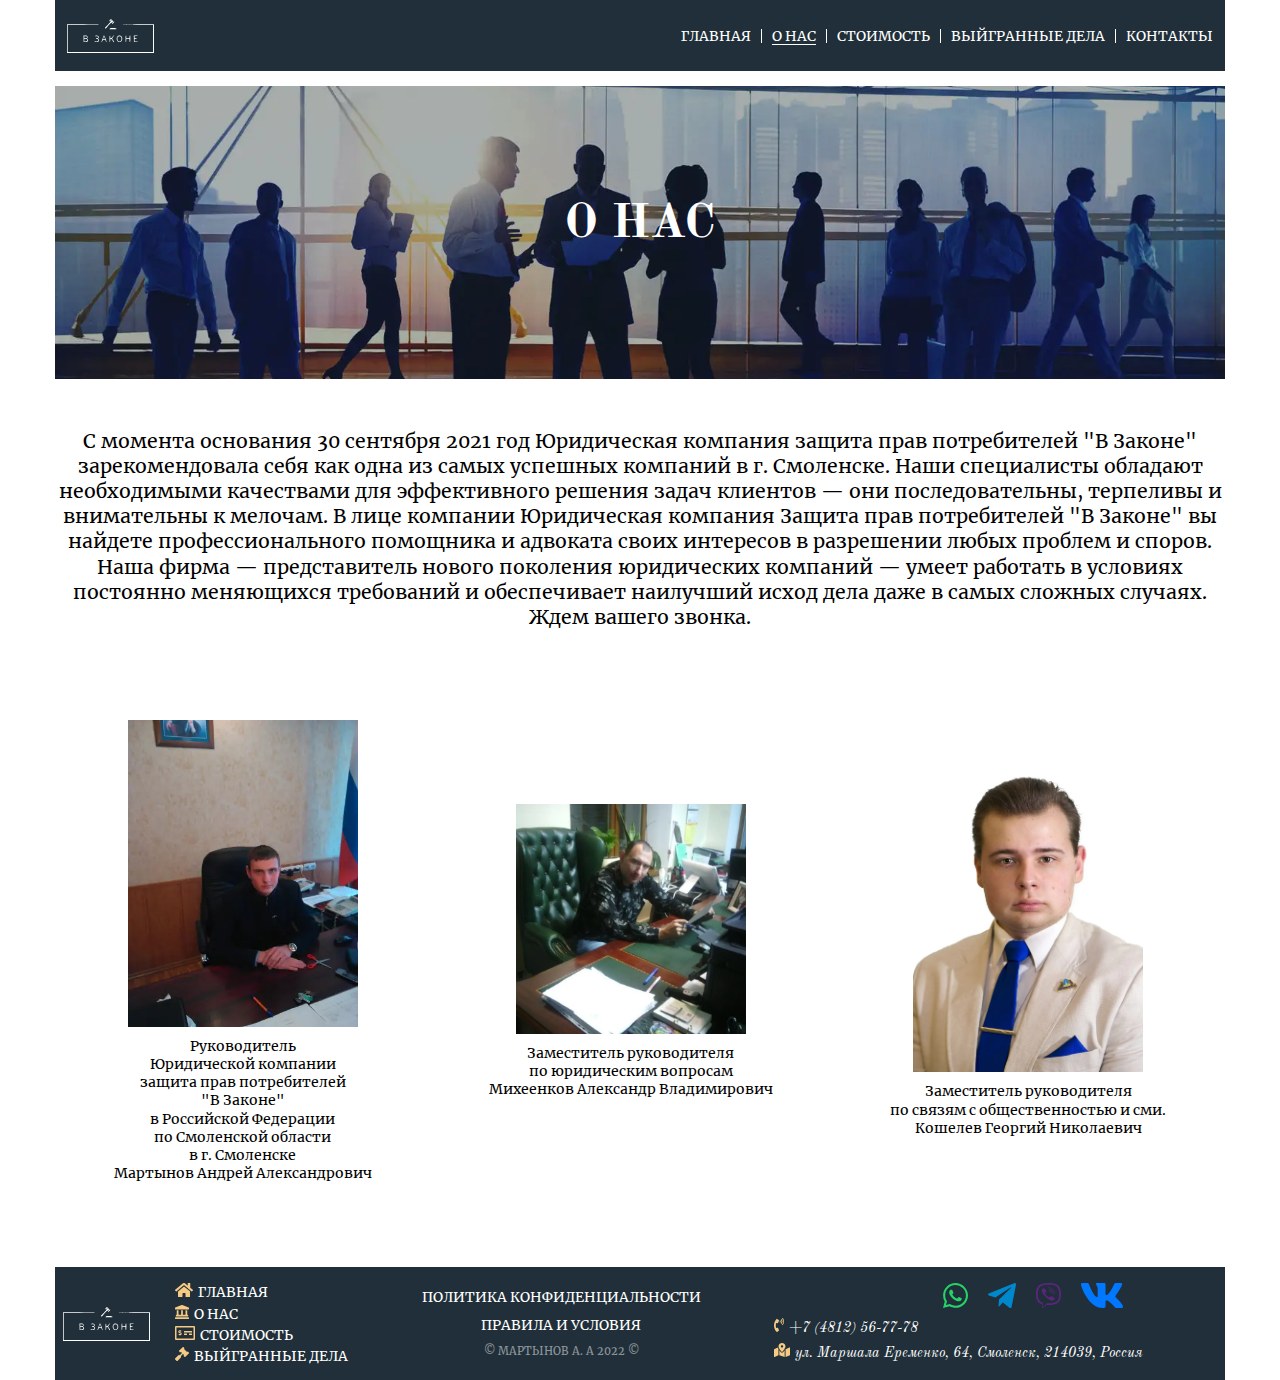
==== about_us.html @ 4b2fda67 "new nomer" ====
<!DOCTYPE html><html lang="ru"><head>  <title>О нас</title>  <meta charset="UTF-8">  <meta name="format-detection" content="telephone=no">  <link rel="stylesheet" href="css/style.min.css">  <link rel="shortcut icon" href="img/icons/favicon.png">  <meta name="viewport" content="width=device-width, initial-scale=1.0"></head><body>  <div class="wrapper">    <header class="header">      <div class="container">        <div class="header__row">          <div class="header__row-item">            <div class="header__logo logo"> <a href="index.html">                <picture>                  <source srcset="img/icons/logo_white.svg" type="image/webp"><img src="img/icons/logo_white.svg"                    alt="Логотип">                </picture>              </a> </div>            <div class="header__menu menu">              <div class="menu__icon icon-menu"> <span></span> <span></span> <span></span> </div>              <nav class="menu__body">                <ul class="menu__list">                  <li><a href="index.html" class="menu__link">Главная</a></li>                  <li><a href="about_us.html" class="menu__link active-page">О нас</a></li>                  <li><a href="price.html" class="menu__link">Стоимость</a></li>                  <li><a href="cases_won.html" class="menu__link">Выйгранные дела</a></li>                  <li><a href="contact.html" class="menu__link">Контакты</a></li>                </ul>              </nav>            </div>          </div>        </div>      </div>    </header>    <div class="content">      <section class="story">        <div class="story__page">          <div class="container">            <div class="story__content">              <div class="story__intro">                <picture><source srcset="img/about-us_image.webp" type="image/webp"><img class="story__intro-img" src="img/about-us_image.jpg" alt="image"></picture>                <div class="story__intro-item">                  <h1 class="story__intro-title">О нас</h1>                </div>                <p class="story__intro-text">                  С момента основания 30 сентября 2021 год Юридическая компания защита прав потребителей "В                  Законе" зарекомендовала себя как одна из самых успешных компаний в г. Смоленске. Наши специалисты                  обладают                  необходимыми качествами для эффективного решения задач клиентов — они последовательны, терпеливы и                  внимательны к                  мелочам.                  В лице компании Юридическая компания Защита прав потребителей "В Законе" вы найдете профессионального                  помощника и                  адвоката своих интересов в разрешении любых проблем и споров. Наша фирма — представитель нового                  поколения                  юридических компаний — умеет работать в условиях постоянно меняющихся требований и обеспечивает                  наилучший исход дела                  даже в самых сложных случаях. Ждем вашего звонка.                </p>              </div>              <!-- <h2 class="story__title">Руководитель компании</h2> -->              <div class="story-teams">                <div class="story-team">                  <div class="story-team__item">                    <picture><source srcset="img/manager.webp" type="image/webp"><img src="img/manager.jpg" alt="Управляющий" class="story-team__item-img"></picture>                    <p class="story-team__text">                      Руководитель <br>                      Юридической компании<br>                      защита прав потребителей<br>                      "В Законе" <br>                      в Российской Федерации<br>                      по Смоленской области <br>                      в г. Смоленске<br>                      Мартынов Андрей Александрович<br>                    </p>                  </div>                </div>                <div class="story-team">                  <div class="story-team__item">                    <picture><source srcset="img/zam.webp" type="image/webp"><img src="img/zam.jpg" alt="Управляющий" class="story-team__item-img"></picture>                    <p class="story-team__text">                      Заместитель руководителя<br>                      по юридическим вопросам<br>                      Михеенков Александр Владимирович<br>                    </p>                  </div>                </div>                <div class="story-team">                  <div class="story-team__item">                    <picture><source srcset="img/team.webp" type="image/webp"><img src="img/team.jpg" alt="Управляющий" class="story-team__item-img"></picture>                    <p class="story-team__text">                      Заместитель руководителя<br>                      по связям с общественностью и сми.<br>                      Кошелев Георгий Николаевич<br>                    </p>                  </div>                </div>              </div>            </div>          </div>        </div>      </section>    </div>    <footer class="footer">      <div class='container'>        <div class="footer__row">          <div class="footer__column">            <div class="footer__item">              <div class="footer__logo logo">                <a href="index.html">                  <picture><source srcset="img/icons/logo_white.svg" type="image/webp"><img src="img/icons/logo_white.svg" alt="Логотип" class="logo__item"></picture>                </a>              </div>              <div class="footer__menu footer-menu">                <nav class="footer-menu__body">                  <ul class="footer-menu__list">                    <li><a href="index.html" class="footer-menu__link menu__link--one">Главная</a></li>                    <li><a href="about_us.html" class="footer-menu__link menu__link--two">О нас</a></li>                    <li><a href="price.html" class="footer-menu__link menu__link--three">Стоимость</a></li>                    <li><a href="cases_won.html" class="footer-menu__link menu__link--four">Выйгранные дела</a></li>                  </ul>                </nav>              </div>            </div>          </div>          <div class="footer__column">            <div class="footer__item">              <div class="footer__rules rules">                <a href="privacy.html">политика конфиденциальности</a>                <a href="terms.html">правила и услoвия</a>                <p class="rules__text rules-text">© Мартынов А. А 2022 ©</p>              </div>            </div>          </div>          <div class="footer__column">            <div class="footer__item">              <address class="footer__data">                <div class="contact contact--size">                  <div class="contact__messagers">                    <a target="_blank" href="https://wa.me/79101147448" class="contact__WhatsApp">                      <picture><source srcset="img/icons/whatsapp.svg" type="image/webp"><img src="img/icons/whatsapp.svg" alt="whatsapp"></picture>                    </a>                    <a target="_blank" href="tg://resolve?domain=@v_zackone" class="contact__telegram">                      <picture><source srcset="img/icons/telegram-plane.svg" type="image/webp"><img src="img/icons/telegram-plane.svg" alt="telegram"></picture>                    </a>                    <a target="_blank" href="viber://chat?number=%2B79101147448" class="contact__viber">                      <picture><source srcset="img/icons/viber.svg" type="image/webp"><img src="img/icons/viber.svg" alt="viber"></picture>                    </a>                    <a target="_blank" href="https://m.vk.com/public194984760?from=groups%253Fact%253Dlist" class="contact__vk">                      <picture><source srcset="img/icons/vk.svg" type="image/webp"><img src="img/icons/vk.svg" alt="vk"></picture>                    </a>                  </div>                  <a href="tel:+74812637578" class="contact__phone">+7 (4812) 56-77-78</a>                  <a href="https://yandex.ru/maps/12/smolensk/house/ulitsa_marshala_yeryomenko_64/Z0sYdgRjQEMPQFtufXRwdHxjZA==/?ll=32.033968%2C54.815000&source=wizgeo&utm_medium=maps-desktop&utm_source=serp&z=17"                    class="footer__data-address">ул. Маршала Еременко, 64,<span></span> Смоленск, 214039, Россия</a>                </div>              </address>            </div>          </div>        </div>        <p class="rules-text rules-text_down">© Мартынов А. А 2022 ©</p>      </div>    </footer>  </div>  <script src="https://code.jquery.com/jquery-3.3.1.min.js"></script>  <script src="js/script.js"></script></body></html>
---- css/style.min.css ----
@font-face{font-family:OldStandardTT;font-display:swap;src:url(../fonts/OldStandardTT-Bold.woff) format("woff"),url(../fonts/OldStandardTT-Bold.woff2) format("woff2");font-weight:700;font-style:Bold}@font-face{font-family:Merriweather;font-display:swap;src:url(../fonts/Merriweather-Regular.woff) format("woff"),url(../fonts/Merriweather-Regular.woff2) format("woff2");font-weight:400;font-style:Regular}@font-face{font-family:OldStandardTT;font-display:swap;src:url(../fonts/OldStandardTT-Italic.woff) format("woff"),url(../fonts/OldStandardTT-Italic.woff2) format("woff2");font-weight:400;font-style:Italic}@font-face{font-family:OldStandardTT;font-display:swap;src:url(../fonts/OldStandardTT-Regular.woff) format("woff"),url(../fonts/OldStandardTT-Regular.woff2) format("woff2");font-weight:400;font-style:Regular}*{padding:0;margin:0;border:0}*,:after,:before{-moz-box-sizing:border-box;-webkit-box-sizing:border-box;box-sizing:border-box}:active,:focus{outline:0}a:active,a:focus{outline:0}aside,footer,header,nav,section{display:block}body,html{height:100%;min-width:320px}body{line-height:1;font-family:Merriweather;-ms-text-size-adjust:100%;-moz-text-size-adjust:100%;-webkit-text-size-adjust:100%}button,input,textarea{font-family:Merriweather}input::-ms-clear{display:none}button{cursor:pointer}button::-moz-focus-inner{padding:0;border:0}a,a:visited{text-decoration:none}a:hover{text-decoration:none}ul li{list-style:none}img{vertical-align:top}h1,h2,h3,h4,h5,h6{font-weight:inherit;font-size:inherit}body{font-size:14px;color:#000}.wrapper{width:100%;min-height:100%;overflow:hidden;display:flex;flex-direction:column}.content{flex:1 0 auto}.container{width:100%;max-width:1170px;margin:0 auto}.header{position:relative}.header__row{background-color:#202f39}.header__row-item{display:flex;justify-content:space-between;align-items:center;margin-bottom:15px;padding:18px 12px 18px 12px;position:relative}.header__logo{z-index:4}.menu__body.active{opacity:1;visibility:visible;transition:.5s}.menu__list{text-transform:uppercase;display:flex;justify-content:space-between}.menu__list:last-child{padding:0;border-right:none}.menu__list li{padding:0 10px 0 10px;border-right:1px solid #fff;position:relative}.menu__list li:last-child{padding:0 0 0 10px;border-right:none}.menu__link{color:#fff}.menu__link:hover{transition:.2s;color:#f5ca85}.active-page{box-shadow:0 -5px 0 -4px #fff inset}.data__phone{color:#fff}.data__phone:hover{transition:.2s;color:#f5ca85}.icon-menu{display:none;position:absolute;top:26px;right:15px;width:30px;height:18px;cursor:pointer;z-index:5}.icon-menu span{-webkit-transition:all .3s ease 0s;-moz-transition:all .3s ease 0s;-ms-transition:all .3s ease 0s;-o-transition:all .3s ease 0s;transition:all .3s ease 0s;top:8px;left:0;position:absolute;width:100%;height:2px;background-color:#fff}.icon-menu span:first-child{top:0}.icon-menu span:last-child{top:auto;bottom:0}.icon-menu.active span{-moz-transform:scale(0);-ms-transform:scale(0);-webkit-transform:scale(0);-o-transform:scale(0);transform:scale(0)}.icon-menu.active span:first-child{-moz-transform:rotate(-45deg);-ms-transform:rotate(-45deg);-webkit-transform:rotate(-45deg);-o-transform:rotate(-45deg);transform:rotate(-45deg);top:8px}.icon-menu.active span:last-child{-moz-transform:rotate(45deg);-ms-transform:rotate(45deg);-webkit-transform:rotate(45deg);-o-transform:rotate(45deg);transform:rotate(45deg);bottom:8px}footer{flex:0 0 auto}.footer{margin-top:85px}.footer__row{display:flex;text-align:start;justify-content:space-between;background-color:#202f39;padding:16px 8px 16px 8px;min-height:110px}.footer__column{flex-grow:1}.footer__item{display:flex;align-items:center;height:100%}.footer__logo{margin-right:25px}.footer__menu{height:100%}.footer-menu__body{height:100%}.footer-menu__list{display:flex;flex-direction:column;justify-content:space-between;height:100%}.footer-menu__list li{position:relative}.footer-menu__link{color:#fff;text-transform:uppercase;min-width:172px;display:block}.footer-menu__link:hover,:focus-visible{color:#f5ca85;transition:.2s}.menu__link--one::before{content:url(../img/icons/home.svg);font-family:fa-solid;padding-right:5px}.menu__link--two::before{content:url(../img/icons/landmark.svg);font-family:fa-solid;padding-right:5px}.menu__link--three::before{content:url(../img/icons/money-check.svg);font-family:fa-solid;padding-right:5px}.menu__link--four::before{content:url(../img/icons/gavel.svg);font-family:fa-solid;padding-right:5px}.footer__rules{text-transform:uppercase;display:flex;flex-direction:column;align-items:center;justify-content:space-around;height:100%}.rules a{color:#fff}.rules a:hover,:focus-visible{color:#f5ca85;transition:.2s}.rules-text{color:rgba(255,255,255,.5);text-align:center;font-size:11px}.footer__data{align-self:flex-end}.footer__data a{display:block}.contact--size{font-size:14px}.contact__messagers{display:flex;justify-content:flex-end;margin-bottom:10px}.contact__messagers a{margin-right:20px}.footer__data-address{padding-top:8px;color:#fff;font-family:OldStandardTT;font-weight:400;line-height:1.4em}.rules-text_down{display:none}.footer__data-address::before{content:url(../img/icons/map-marked-alt.svg);font-family:fa-solid;padding-right:5px}.contact__phone::before{content:url(../img/icons/phone-volume.svg);font-family:fa-solid;padding-right:5px;fill:#fff}.contact__phone{color:#fff;font-family:OldStandardTT;font-weight:400}.intro{height:auto}.intro__content-text{max-width:100%;width:100%;color:#fff}.intro__content{position:relative;align-content:center}.intro__item{padding:70px 0 0 40px;position:absolute;top:0;left:0;z-index:4}.intro__title{font-size:calc(32px + 14 * ((100vw - 320px)/ (1170 - 320)));text-transform:uppercase;font-family:OldStandardTT;font-weight:Bold;line-height:1.5em;margin-bottom:15px}.intro__text{font-size:calc(16px + 6 * ((100vw - 320px)/ (1170 - 320)));font-family:OldStandardTT;line-height:1.7em;max-width:60%}.intro__text span{text-decoration:underline}.intro__content-img{z-index:-1}.intro__img{max-width:100%}.intro__content-btn{position:absolute;left:50%;bottom:10%;right:auto;margin:0 auto;width:auto;transform:translateX(-50%)}.intro__link{width:100%}.intro__btn{background-color:#202f39;padding:0;text-transform:uppercase;color:#fff;padding:15px 26px;margin:0 0 0 auto}.intro__btn:hover{background-color:#f5ca85;transition:.2s}.intro__img_mobile{display:none}.intro__img_tablet{display:none}.intro__text .transfer{display:none}.main__title{margin:40px 0 60px 0;font-size:calc(20px + 6 * ((100vw - 320px)/ (1170 - 320)));text-transform:uppercase;text-align:center;font-family:OldStandardTT;font-weight:400;line-height:1.3em}.main__items-flex_column{display:flex;flex-direction:column;align-items:center;margin-bottom:30px}.main__items-flex_row-descktop{display:flex;margin-bottom:30px;justify-content:space-between;width:100%}.main__items-flex_row{display:flex;margin-right:30px;width:100%;justify-content:space-between}.main__items-flex_row-descktop .main__items-flex_row:last-child{margin-right:0}.main__item{padding:10px 20px 10px 20px;background-color:#202f39;width:250px}.main__item-text{position:relative;color:#fff;line-height:1.3em;height:100%;padding-left:30px;display:flex;align-items:center}.main__item-text::before{content:url(../img/icons/clipboard-list_gold.svg);position:absolute;display:inline-block;left:-3px}.main__servis-list .main__servis-text:last-child{text-align:center;border:none}.main__servis-text{line-height:1.3em;font-size:16px;border:solid 1px #202f39;border-radius:5px;padding:10px 20px}.main__servis-text span{font-weight:700}.service__items{display:flex}.service__flex{display:flex;width:100%;justify-content:space-around}.service__item{position:relative;flex-shrink:1;display:flex;flex-direction:column;width:227px;align-items:center;text-align:center}.service__item-value{color:#fff;margin-bottom:20px}.service__item::after{content:url(../img/icons/arrow.svg);display:block;position:absolute;right:-40px;top:60px}.service__item_arrow-none:after{content:url(../img/icons/arrow.svg);display:none}.service__item-text{font-size:calc(20px + 6 * ((100vw - 320px)/ (1170 - 320)));position:relative;height:232px;line-height:1.2em}.service__text{font-size:16px;margin-bottom:70px}.service__text p{margin-bottom:40px}.service__text li{margin-bottom:20px;line-height:1.3em;list-style-image:url(../img/icons/check.svg);margin-left:30px}.service__region-item{display:flex}.service__region span{text-decoration:underline}.service__region-img{margin-right:45px}.service__region-text{line-height:1.3em;font-size:16px}.service__region-text p{line-height:1.3em;font-size:16px}.service__region-title{font-size:calc(20px + 6 * ((100vw - 320px)/ (1170 - 320)));margin-bottom:30px}.story__intro{margin-bottom:90px;position:relative}.story__intro-img{max-width:100%;margin-bottom:50px}.story__intro-item{position:absolute;margin:0 auto;left:50%;right:auto;top:19%;max-height:293px;transform:translateX(-50%)}.story__intro-title{font-size:calc(32px + 14 * ((100vw - 320px)/ (1170 - 320)));text-transform:uppercase;font-family:OldStandardTT;font-weight:Bold;line-height:1.5em;color:#fff}.story__intro-text{font-size:calc(16px + 3 * ((100vw - 320px)/ (1170 - 320)));line-height:1.3em;text-align:center}.story-teams{display:flex;align-items:center;justify-content:space-around}.story-team__item{text-align:center}.story-team__text{line-height:1.3em}.story-team__item-img{max-width:230px;margin-bottom:10px}.contact__item{margin:40px 0 0 0;display:flex;justify-content:space-around}.contact__item-link{display:flex;flex-direction:column-reverse;color:#202f39;margin-right:40px}.contact__item-link:hover{color:#f5ca85}.contact__item-img{max-width:100%}.contact__item-text{font-size:calc(16px + 3 * ((100vw - 320px)/ (1170 - 320)))}.contact__phone_black{color:#000;font-family:Merriweather;font-weight:400}.contact__mail{margin:5px 0 5px 0;line-height:1.3em}.work__time{line-height:1.3em}.work__time span{color:red}.terms__title{font-size:calc(20px + 14 * ((100vw - 320px)/ (1170 - 320)));text-align:center;margin:50px 0 30px 0}.terms__text{line-height:1.3em}.case__title{margin:40px 0 20px 0;font-size:calc(20px + 6 * ((100vw - 320px)/ (1170 - 320)));text-transform:uppercase;text-align:center;font-family:OldStandardTT;font-weight:400;line-height:1.3em}.case__item{font-size:16px;line-height:1.3em;text-align:center}.case__one{display:flex;justify-content:center}.case__one-flex{max-width:650px}.case__text{padding:0 0 10px 0}.case__text span{font-weight:700}.case__frame{margin-bottom:30px}.privacy__text{line-height:1.3em;font-size:16px}.privacy__title{margin:40px 0 20px 0;font-size:calc(20px + 6 * ((100vw - 320px)/ (1170 - 320)));text-transform:uppercase;text-align:center;font-family:OldStandardTT;font-weight:400;line-height:1.3em}.price__item{text-align:center}.price__item img{max-width:100%}.price__item iframe{display:none}@media (max-width:1186px){.main__items-flex_row-descktop{flex-direction:column;margin-bottom:0}.main__items-flex_row{display:flex;margin-right:0;width:100%;justify-content:space-between}.main__item{padding:20px 20px 20px 20px;background-color:#202f39;width:100%;margin:0 30px 30px 0}.main__items-flex_row .main__item:last-child{margin:0 0 30px 0}}@media (max-width:1182px){.container{max-width:970px}.service__region-text p{line-height:1.1em;font-size:16px}}@media (max-width:992px){.footer__column{margin-right:15px}.footer__column:last-child{margin-right:0}.footer__rules{text-align:center}.footer__rules a{line-height:1.3em}.contact__messagers{justify-content:flex-start;margin-bottom:15px}.intro__title{font-size:calc(32px + 14 * ((100vw - 320px)/ (1170 - 320)));text-transform:uppercase;font-family:OldStandardTT;font-weight:Bold;line-height:1em}.intro__text{line-height:1.2em}.intro__content-btn{text-align:start}.intro__text br{display:none}.intro__content-btn{position:absolute;left:30%;bottom:10%;right:auto;margin:0 auto;width:auto;transform:translateX(-50%)}.service__flex{display:flex;width:100%;justify-content:space-around;flex-direction:column}.service__item{width:auto}.service__item::after{display:none}.service__item-text{font-size:calc(20px + 6 * ((100vw - 320px)/ (1170 - 320)));position:relative;height:150px;line-height:1.2em}.service__region-item{flex-direction:column}.service__region-img{margin:0 0 40px 0;max-width:100%}.service__region-item{align-items:center}.story__intro-item{top:13%}.contact__item{margin:40px 0 0 0;display:flex;justify-content:space-around;flex-direction:column;align-items:center}.contact__item-link{margin:0 0 40px 0}}@media (max-width:991.98px){.container{max-width:750px}}@media (max-width:991px){.story-team__item{padding:0 20px 0 20px}}@media (max-width:812px){.story-teams{flex-direction:column}.story-team__item{margin-bottom:25px}}@media (max-width:767.98px){.container{max-width:none;padding:0 10px}}@media (max-width:760px){.footer__row{display:flex;flex-direction:column;justify-content:space-between;align-items:center;background-color:#202f39;padding:16px 8px 16px 8px;min-height:110px}.footer__column{margin-right:0}.footer__rules a:nth-child(1){padding:0 0 8px 0}.footer__row{min-height:200px}.footer__logo{display:none}.rules__text{padding:9px 0 9px 0}.footer-menu__list li{padding:0 0 8px 0}.contact__phone{text-align:center}.contact__messagers{justify-content:center;margin-bottom:15px}.rules-text{display:none}.rules-text_down{display:block;color:#202f39;padding:5px 0 0 0}.contact__messagers{margin-top:15px;margin-bottom:15px}}@media (max-width:712px){.intro__img_descktop{display:none}.intro__img_tablet{display:block}.intro__img{height:100%}.intro__title{font-size:calc(32px + 14 * ((100vw - 320px)/ (1170 - 320)));text-transform:uppercase;font-family:OldStandardTT;font-weight:Bold;line-height:1.5em;margin-bottom:15px;text-align:center}.intro__text{line-height:1.7em;min-width:100%;font-size:calc(20px + 6 * ((100vw - 320px)/ (1170 - 320)));text-align:center}.intro__item{padding:60px 40px 0 40px}.intro__content-text{max-width:100%;width:100%;color:#fff}.intro__link{width:100%}.intro__btn{background-color:#202f39;padding:0;text-transform:uppercase;color:#fff;padding:15px 26px;margin:0 0 0 auto}.intro__content-btn{position:absolute;left:50%;bottom:10%;right:auto;margin:0 auto;width:auto;transform:translateX(-50%)}}@media (max-width:680px){.menu__body{opacity:0;visibility:hidden;position:absolute;left:0;top:86px;width:100%;height:100vh;background-color:#202f39;z-index:5;padding-top:100px}.menu__list{display:inline-block;text-align:center;width:100%;height:100%}.menu__list li{padding:0 0 40px 0;border-right:none}.menu__link{font-size:30px}.icon-menu{display:block}.header__menu .data__phone{font-size:30px}.header__menu .data__phone::before{content:url(../img/icons/DropDownMenu-phone-office.svg);size:16px;padding-right:8px}}@media (max-width:668px){.case__frame iframe{width:320px;height:240px}.price__item iframe{width:320px;height:370px}}@media (max-width:658px){.story__intro-item{top:4%}}@media (max-width:614px){.intro__text .transfer{display:block}}@media (max-width:600px){.price__item img{display:none}.price__item iframe{display:inline-block}}@media (max-width:590px){.intro__img_tablet{display:none}.intro__img_mobile{display:block}}@media (max-width:486px){.intro__title{line-height:1.2em}.intro__text{line-height:1.2em}.intro__content-btn{text-align:center}}@media (max-width:445px){.main__items-flex_row{display:flex;flex-direction:column}}@media (max-width:420px){.intro__item{padding:40px 30px 0 30px}.intro__title{line-height:1.2em}.intro__text{line-height:1.2em}.intro__content-btn{text-align:center}.intro__text .transfer{display:none}.intro__item{padding:30px 30px 0 30px}.intro__title{line-height:1.2em}.intro__text{line-height:1.2em}.intro__text .transfer{display:none}.intro__btn{padding:0;font-size:14px;padding:12px 16px}}@media (max-width:406px){.footer__data-address{text-align:center}}@media (max-width:400px){.service__items{flex-direction:column}}@media (max-width:368px){.intro__item{padding:20px 20px 0 20px}.intro__title{line-height:1.2em}.intro__text{line-height:1em}.intro__content-btn{padding:30px 0 0 0;text-align:center}.intro__text .transfer{display:none}.intro__btn{padding:0;font-size:14px;padding:10px 6px}}@media (max-width:360px){.footer__data-address span{display:block}}@media (max-width:337px){.intro__item{padding:20px 20px 0 20px}.intro__title{line-height:1em}.intro__text{line-height:1em}.intro__text .transfer{display:none}.intro__btn{padding:7px 3px;margin:0 0 0 auto}}
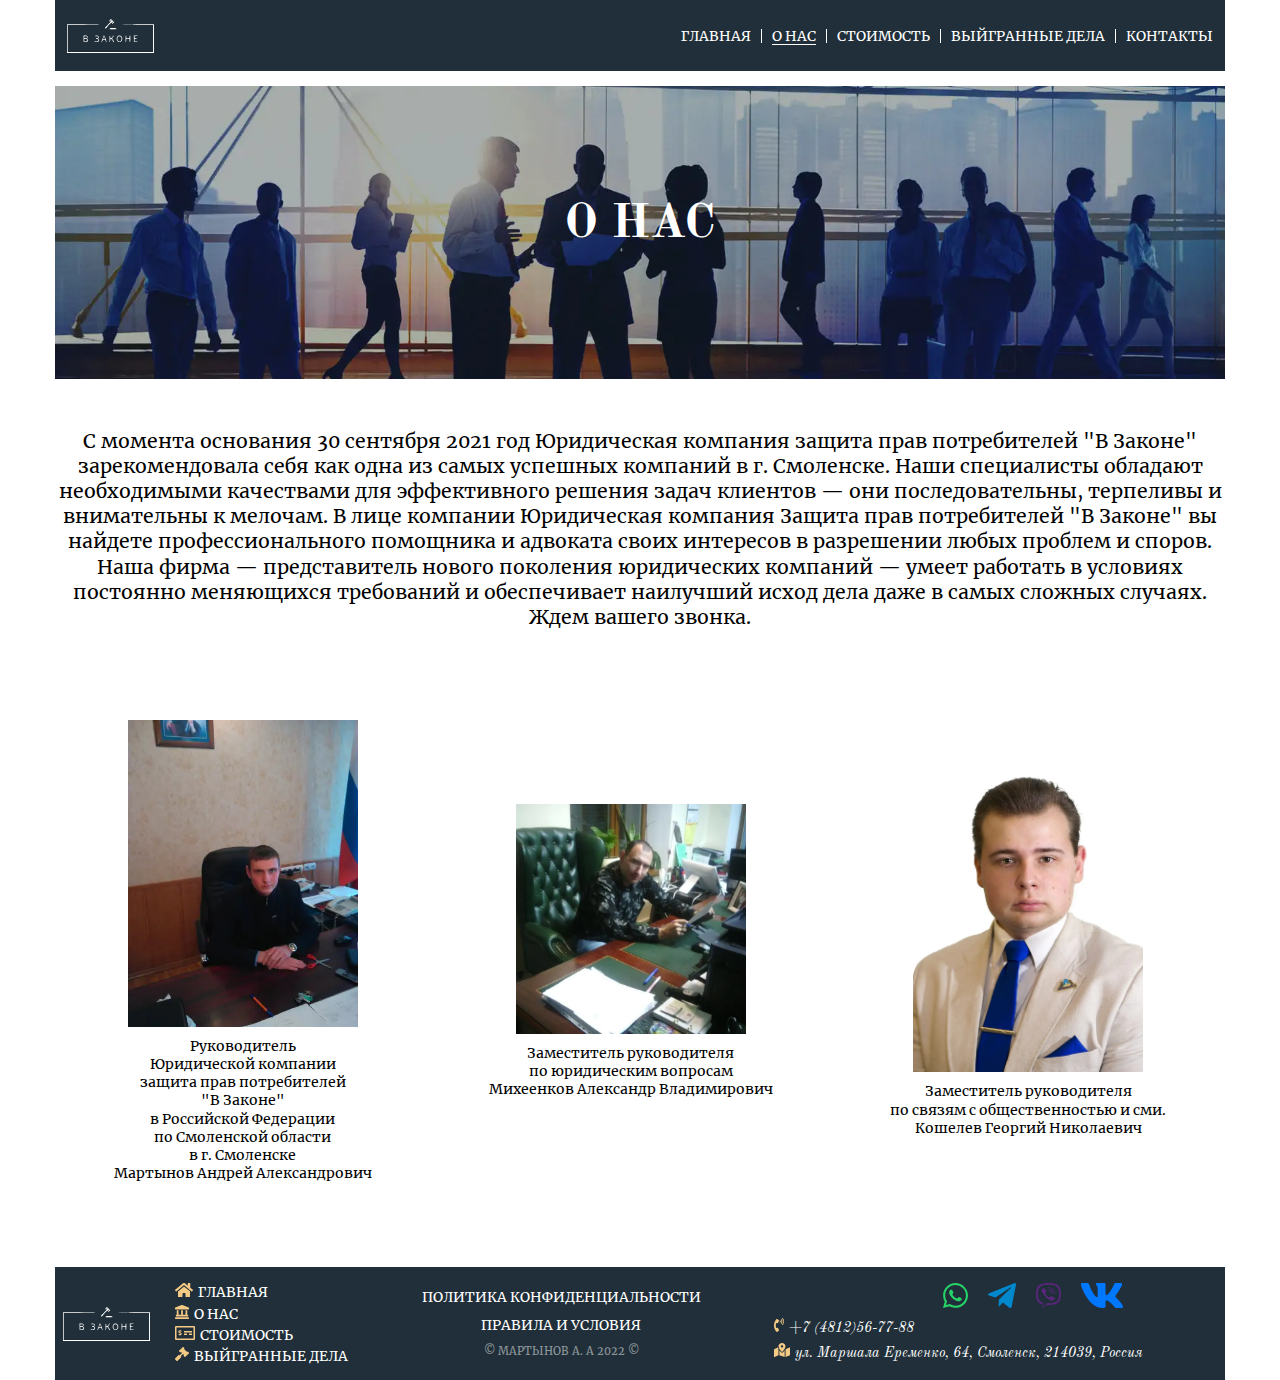
==== commit ed7f34e6: "Изменил номер" ====
--- a/about_us.html
+++ b/about_us.html
@@ -156,7 +156,7 @@
                       <picture><source srcset="img/icons/vk.svg" type="image/webp"><img src="img/icons/vk.svg" alt="vk"></picture>                     </a>                   </div>-                  <a href="tel:+74812637578" class="contact__phone">+7 (4812) 56-77-78</a>+                  <a href="tel:+74812567788 " class="contact__phone">+7 (4812)56-77-88 </a>                   <a href="https://yandex.ru/maps/12/smolensk/house/ulitsa_marshala_yeryomenko_64/Z0sYdgRjQEMPQFtufXRwdHxjZA==/?ll=32.033968%2C54.815000&source=wizgeo&utm_medium=maps-desktop&utm_source=serp&z=17"                     class="footer__data-address">ул. Маршала Еременко, 64,<span></span> Смоленск, 214039, Россия</a>                 </div>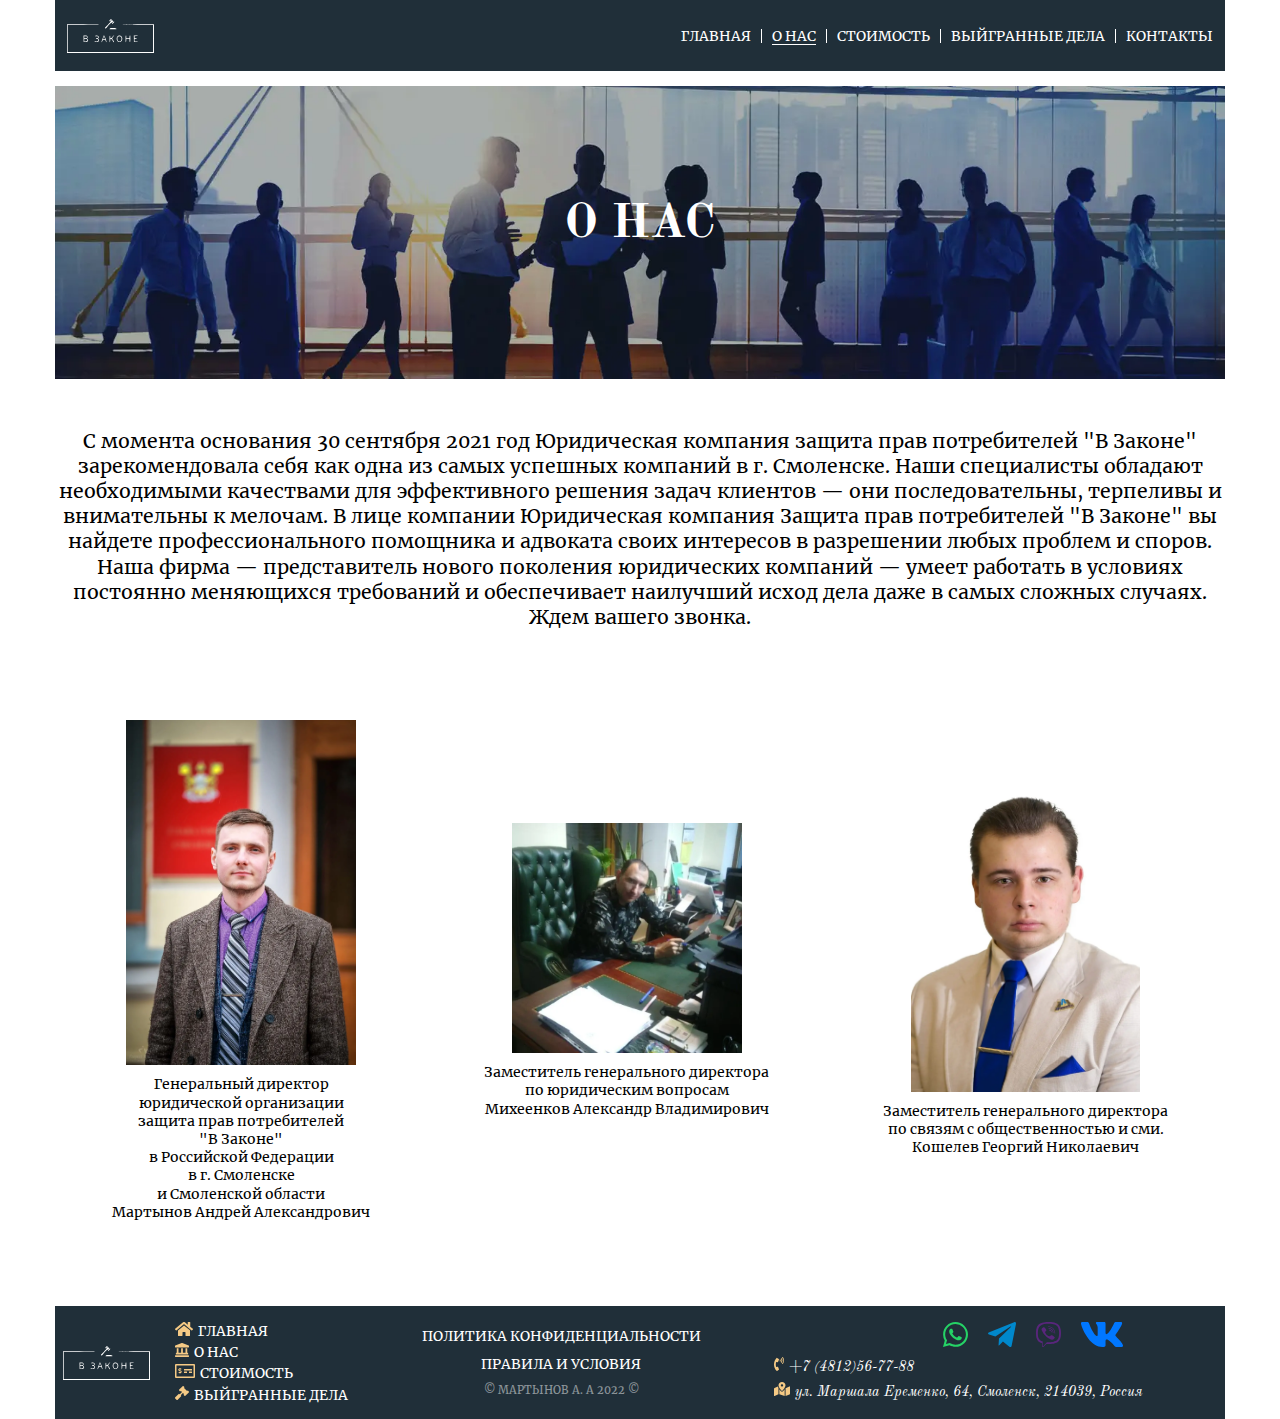
==== commit a25f9500: "Update about_us.html" ====
--- a/about_us.html
+++ b/about_us.html
@@ -1,175 +1,175 @@
-<!DOCTYPE html>-<html lang="ru">--<head>-  <title>О нас</title>-  <meta charset="UTF-8">-  <meta name="format-detection" content="telephone=no">-  <link rel="stylesheet" href="css/style.min.css">-  <link rel="shortcut icon" href="img/icons/favicon.png">-  <meta name="viewport" content="width=device-width, initial-scale=1.0">-</head>--<body>-  <div class="wrapper">-    <header class="header">-      <div class="container">-        <div class="header__row">-          <div class="header__row-item">-            <div class="header__logo logo"> <a href="index.html">-                <picture>-                  <source srcset="img/icons/logo_white.svg" type="image/webp"><img src="img/icons/logo_white.svg"-                    alt="Логотип">-                </picture>-              </a> </div>-            <div class="header__menu menu">-              <div class="menu__icon icon-menu"> <span></span> <span></span> <span></span> </div>-              <nav class="menu__body">-                <ul class="menu__list">-                  <li><a href="index.html" class="menu__link">Главная</a></li>-                  <li><a href="about_us.html" class="menu__link active-page">О нас</a></li>-                  <li><a href="price.html" class="menu__link">Стоимость</a></li>-                  <li><a href="cases_won.html" class="menu__link">Выйгранные дела</a></li>-                  <li><a href="contact.html" class="menu__link">Контакты</a></li>-                </ul>-              </nav>-            </div>-          </div>-        </div>-      </div>-    </header>-    <div class="content">-      <section class="story">-        <div class="story__page">-          <div class="container">-            <div class="story__content">-              <div class="story__intro">-                <picture><source srcset="img/about-us_image.webp" type="image/webp"><img class="story__intro-img" src="img/about-us_image.jpg" alt="image"></picture>-                <div class="story__intro-item">-                  <h1 class="story__intro-title">О нас</h1>-                </div>-                <p class="story__intro-text">-                  С момента основания 30 сентября 2021 год Юридическая компания защита прав потребителей "В-                  Законе" зарекомендовала себя как одна из самых успешных компаний в г. Смоленске. Наши специалисты-                  обладают-                  необходимыми качествами для эффективного решения задач клиентов — они последовательны, терпеливы и-                  внимательны к-                  мелочам.-                  В лице компании Юридическая компания Защита прав потребителей "В Законе" вы найдете профессионального-                  помощника и-                  адвоката своих интересов в разрешении любых проблем и споров. Наша фирма — представитель нового-                  поколения-                  юридических компаний — умеет работать в условиях постоянно меняющихся требований и обеспечивает-                  наилучший исход дела-                  даже в самых сложных случаях. Ждем вашего звонка.-                </p>-              </div>-              <!-- <h2 class="story__title">Руководитель компании</h2> -->-              <div class="story-teams">-                <div class="story-team">-                  <div class="story-team__item">-                    <picture><source srcset="img/manager.webp" type="image/webp"><img src="img/manager.jpg" alt="Управляющий" class="story-team__item-img"></picture>-                    <p class="story-team__text">-                      Руководитель <br>-                      Юридической компании<br>-                      защита прав потребителей<br>-                      "В Законе" <br>-                      в Российской Федерации<br>-                      по Смоленской области <br>-                      в г. Смоленске<br>-                      Мартынов Андрей Александрович<br>-                    </p>-                  </div>-                </div>-                <div class="story-team">-                  <div class="story-team__item">-                    <picture><source srcset="img/zam.webp" type="image/webp"><img src="img/zam.jpg" alt="Управляющий" class="story-team__item-img"></picture>-                    <p class="story-team__text">-                      Заместитель руководителя<br>-                      по юридическим вопросам<br>-                      Михеенков Александр Владимирович<br>-                    </p>-                  </div>-                </div>-                <div class="story-team">-                  <div class="story-team__item">-                    <picture><source srcset="img/team.webp" type="image/webp"><img src="img/team.jpg" alt="Управляющий" class="story-team__item-img"></picture>-                    <p class="story-team__text">-                      Заместитель руководителя<br>-                      по связям с общественностью и сми.<br>-                      Кошелев Георгий Николаевич<br>-                    </p>-                  </div>-                </div>-              </div>-            </div>-          </div>-        </div>-      </section>-    </div>-    <footer class="footer">-      <div class='container'>-        <div class="footer__row">-          <div class="footer__column">-            <div class="footer__item">-              <div class="footer__logo logo">-                <a href="index.html">-                  <picture><source srcset="img/icons/logo_white.svg" type="image/webp"><img src="img/icons/logo_white.svg" alt="Логотип" class="logo__item"></picture>-                </a>-              </div>-              <div class="footer__menu footer-menu">-                <nav class="footer-menu__body">-                  <ul class="footer-menu__list">-                    <li><a href="index.html" class="footer-menu__link menu__link--one">Главная</a></li>-                    <li><a href="about_us.html" class="footer-menu__link menu__link--two">О нас</a></li>-                    <li><a href="price.html" class="footer-menu__link menu__link--three">Стоимость</a></li>-                    <li><a href="cases_won.html" class="footer-menu__link menu__link--four">Выйгранные дела</a></li>-                  </ul>-                </nav>-              </div>-            </div>-          </div>-          <div class="footer__column">-            <div class="footer__item">-              <div class="footer__rules rules">-                <a href="privacy.html">политика конфиденциальности</a>-                <a href="terms.html">правила и услoвия</a>-                <p class="rules__text rules-text">© Мартынов А. А 2022 ©</p>-              </div>-            </div>-          </div>-          <div class="footer__column">-            <div class="footer__item">-              <address class="footer__data">-                <div class="contact contact--size">-                  <div class="contact__messagers">-                    <a target="_blank" href="https://wa.me/79101147448" class="contact__WhatsApp">-                      <picture><source srcset="img/icons/whatsapp.svg" type="image/webp"><img src="img/icons/whatsapp.svg" alt="whatsapp"></picture>-                    </a>-                    <a target="_blank" href="tg://resolve?domain=@v_zackone" class="contact__telegram">-                      <picture><source srcset="img/icons/telegram-plane.svg" type="image/webp"><img src="img/icons/telegram-plane.svg" alt="telegram"></picture>-                    </a>-                    <a target="_blank" href="viber://chat?number=%2B79101147448" class="contact__viber">-                      <picture><source srcset="img/icons/viber.svg" type="image/webp"><img src="img/icons/viber.svg" alt="viber"></picture>-                    </a>-                    <a target="_blank" href="https://m.vk.com/public194984760?from=groups%253Fact%253Dlist" class="contact__vk">-                      <picture><source srcset="img/icons/vk.svg" type="image/webp"><img src="img/icons/vk.svg" alt="vk"></picture>-                    </a>-                  </div>-                  <a href="tel:+74812567788 " class="contact__phone">+7 (4812)56-77-88 </a>-                  <a href="https://yandex.ru/maps/12/smolensk/house/ulitsa_marshala_yeryomenko_64/Z0sYdgRjQEMPQFtufXRwdHxjZA==/?ll=32.033968%2C54.815000&source=wizgeo&utm_medium=maps-desktop&utm_source=serp&z=17"-                    class="footer__data-address">ул. Маршала Еременко, 64,<span></span> Смоленск, 214039, Россия</a>-                </div>-              </address>-            </div>-          </div>-        </div>-        <p class="rules-text rules-text_down">© Мартынов А. А 2022 ©</p>-      </div>-    </footer>-  </div>-  <script src="https://code.jquery.com/jquery-3.3.1.min.js"></script>-  <script src="js/script.js"></script>-</body>--</html>+<!DOCTYPE html>
+<html lang="ru">
+
+<head>
+  <title>О нас</title>
+  <meta charset="UTF-8">
+  <meta name="format-detection" content="telephone=no">
+  <link rel="stylesheet" href="css/style.min.css">
+  <link rel="shortcut icon" href="img/icons/favicon.png">
+  <meta name="viewport" content="width=device-width, initial-scale=1.0">
+</head>
+
+<body>
+  <div class="wrapper">
+    <header class="header">
+      <div class="container">
+        <div class="header__row">
+          <div class="header__row-item">
+            <div class="header__logo logo"> <a href="index.html">
+                <picture>
+                  <source srcset="img/icons/logo_white.svg" type="image/webp"><img src="img/icons/logo_white.svg"
+                    alt="Логотип">
+                </picture>
+              </a> </div>
+            <div class="header__menu menu">
+              <div class="menu__icon icon-menu"> <span></span> <span></span> <span></span> </div>
+              <nav class="menu__body">
+                <ul class="menu__list">
+                  <li><a href="index.html" class="menu__link">Главная</a></li>
+                  <li><a href="about_us.html" class="menu__link active-page">О нас</a></li>
+                  <li><a href="price.html" class="menu__link">Стоимость</a></li>
+                  <li><a href="cases_won.html" class="menu__link">Выйгранные дела</a></li>
+                  <li><a href="contact.html" class="menu__link">Контакты</a></li>
+                </ul>
+              </nav>
+            </div>
+          </div>
+        </div>
+      </div>
+    </header>
+    <div class="content">
+      <section class="story">
+        <div class="story__page">
+          <div class="container">
+            <div class="story__content">
+              <div class="story__intro">
+                <picture><source srcset="img/about-us_image.webp" type="image/webp"><img class="story__intro-img" src="img/about-us_image.jpg" alt="image"></picture>
+                <div class="story__intro-item">
+                  <h1 class="story__intro-title">О нас</h1>
+                </div>
+                <p class="story__intro-text">
+                  С момента основания 30 сентября 2021 год Юридическая компания защита прав потребителей "В
+                  Законе" зарекомендовала себя как одна из самых успешных компаний в г. Смоленске. Наши специалисты
+                  обладают
+                  необходимыми качествами для эффективного решения задач клиентов — они последовательны, терпеливы и
+                  внимательны к
+                  мелочам.
+                  В лице компании Юридическая компания Защита прав потребителей "В Законе" вы найдете профессионального
+                  помощника и
+                  адвоката своих интересов в разрешении любых проблем и споров. Наша фирма — представитель нового
+                  поколения
+                  юридических компаний — умеет работать в условиях постоянно меняющихся требований и обеспечивает
+                  наилучший исход дела
+                  даже в самых сложных случаях. Ждем вашего звонка.
+                </p>
+              </div>
+              <!-- <h2 class="story__title">Руководитель компании</h2> -->
+              <div class="story-teams">
+                <div class="story-team">
+                  <div class="story-team__item">
+                    <picture><source srcset="img/manager.webp" type="image/webp"><img src="img/manager.jpg" alt="Управляющий" class="story-team__item-img"></picture>
+                    <p class="story-team__text">
+                      Генеральный директор<br>
+                      юридической организации<br>
+                      защита прав потребителей<br>
+                      "В Законе" <br>
+                      в Российской Федерации<br>
+                      в г. Смоленске<br>
+                      и Смоленской области <br>
+                      Мартынов Андрей Александрович<br>
+                    </p>
+                  </div>
+                </div>
+                <div class="story-team">
+                  <div class="story-team__item">
+                    <picture><source srcset="img/zam.webp" type="image/webp"><img src="img/zam.jpg" alt="Управляющий" class="story-team__item-img"></picture>
+                    <p class="story-team__text">
+                      Заместитель генерального директора<br>
+                      по юридическим вопросам<br>
+                      Михеенков Александр Владимирович<br>
+                    </p>
+                  </div>
+                </div>
+                <div class="story-team">
+                  <div class="story-team__item">
+                    <picture><source srcset="img/team.webp" type="image/webp"><img src="img/team.jpg" alt="Управляющий" class="story-team__item-img"></picture>
+                    <p class="story-team__text">
+                      Заместитель генерального директора<br>
+                      по связям с общественностью и сми.<br>
+                      Кошелев Георгий Николаевич<br>
+                    </p>
+                  </div>
+                </div>
+              </div>
+            </div>
+          </div>
+        </div>
+      </section>
+    </div>
+    <footer class="footer">
+      <div class='container'>
+        <div class="footer__row">
+          <div class="footer__column">
+            <div class="footer__item">
+              <div class="footer__logo logo">
+                <a href="index.html">
+                  <picture><source srcset="img/icons/logo_white.svg" type="image/webp"><img src="img/icons/logo_white.svg" alt="Логотип" class="logo__item"></picture>
+                </a>
+              </div>
+              <div class="footer__menu footer-menu">
+                <nav class="footer-menu__body">
+                  <ul class="footer-menu__list">
+                    <li><a href="index.html" class="footer-menu__link menu__link--one">Главная</a></li>
+                    <li><a href="about_us.html" class="footer-menu__link menu__link--two">О нас</a></li>
+                    <li><a href="price.html" class="footer-menu__link menu__link--three">Стоимость</a></li>
+                    <li><a href="cases_won.html" class="footer-menu__link menu__link--four">Выйгранные дела</a></li>
+                  </ul>
+                </nav>
+              </div>
+            </div>
+          </div>
+          <div class="footer__column">
+            <div class="footer__item">
+              <div class="footer__rules rules">
+                <a href="privacy.html">политика конфиденциальности</a>
+                <a href="terms.html">правила и услoвия</a>
+                <p class="rules__text rules-text">© Мартынов А. А 2022 ©</p>
+              </div>
+            </div>
+          </div>
+          <div class="footer__column">
+            <div class="footer__item">
+              <address class="footer__data">
+                <div class="contact contact--size">
+                  <div class="contact__messagers">
+                    <a target="_blank" href="https://wa.me/79101147448" class="contact__WhatsApp">
+                      <picture><source srcset="img/icons/whatsapp.svg" type="image/webp"><img src="img/icons/whatsapp.svg" alt="whatsapp"></picture>
+                    </a>
+                    <a target="_blank" href="tg://resolve?domain=@v_zackone" class="contact__telegram">
+                      <picture><source srcset="img/icons/telegram-plane.svg" type="image/webp"><img src="img/icons/telegram-plane.svg" alt="telegram"></picture>
+                    </a>
+                    <a target="_blank" href="viber://chat?number=%2B79101147448" class="contact__viber">
+                      <picture><source srcset="img/icons/viber.svg" type="image/webp"><img src="img/icons/viber.svg" alt="viber"></picture>
+                    </a>
+                    <a target="_blank" href="https://m.vk.com/public194984760?from=groups%253Fact%253Dlist" class="contact__vk">
+                      <picture><source srcset="img/icons/vk.svg" type="image/webp"><img src="img/icons/vk.svg" alt="vk"></picture>
+                    </a>
+                  </div>
+                  <a href="tel:+74812567788 " class="contact__phone">+7 (4812)56-77-88 </a>
+                  <a href="https://yandex.ru/maps/12/smolensk/house/ulitsa_marshala_yeryomenko_64/Z0sYdgRjQEMPQFtufXRwdHxjZA==/?ll=32.033968%2C54.815000&source=wizgeo&utm_medium=maps-desktop&utm_source=serp&z=17"
+                    class="footer__data-address">ул. Маршала Еременко, 64,<span></span> Смоленск, 214039, Россия</a>
+                </div>
+              </address>
+            </div>
+          </div>
+        </div>
+        <p class="rules-text rules-text_down">© Мартынов А. А 2022 ©</p>
+      </div>
+    </footer>
+  </div>
+  <script src="https://code.jquery.com/jquery-3.3.1.min.js"></script>
+  <script src="js/script.js"></script>
+</body>
+
+</html>
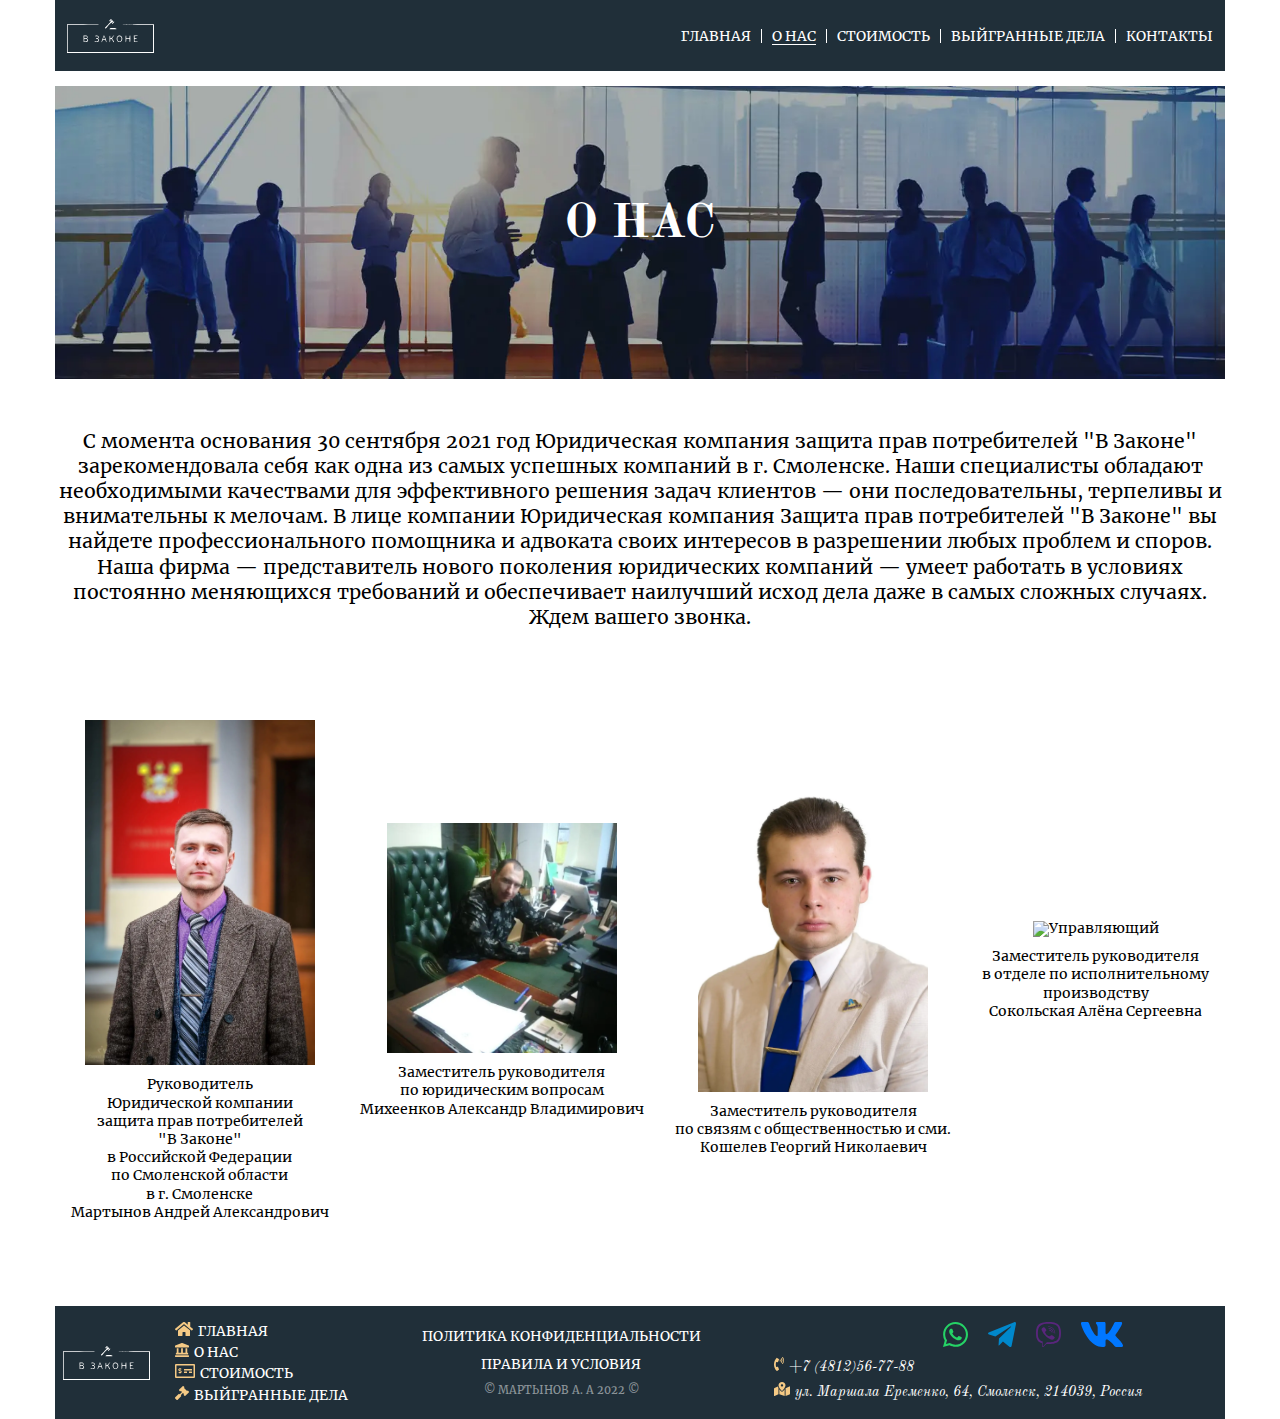
==== commit ad20b06c: "about_us" ====
--- a/about_us.html
+++ b/about_us.html
@@ -1,175 +1,186 @@
-<!DOCTYPE html>
-<html lang="ru">
-
-<head>
-  <title>О нас</title>
-  <meta charset="UTF-8">
-  <meta name="format-detection" content="telephone=no">
-  <link rel="stylesheet" href="css/style.min.css">
-  <link rel="shortcut icon" href="img/icons/favicon.png">
-  <meta name="viewport" content="width=device-width, initial-scale=1.0">
-</head>
-
-<body>
-  <div class="wrapper">
-    <header class="header">
-      <div class="container">
-        <div class="header__row">
-          <div class="header__row-item">
-            <div class="header__logo logo"> <a href="index.html">
-                <picture>
-                  <source srcset="img/icons/logo_white.svg" type="image/webp"><img src="img/icons/logo_white.svg"
-                    alt="Логотип">
-                </picture>
-              </a> </div>
-            <div class="header__menu menu">
-              <div class="menu__icon icon-menu"> <span></span> <span></span> <span></span> </div>
-              <nav class="menu__body">
-                <ul class="menu__list">
-                  <li><a href="index.html" class="menu__link">Главная</a></li>
-                  <li><a href="about_us.html" class="menu__link active-page">О нас</a></li>
-                  <li><a href="price.html" class="menu__link">Стоимость</a></li>
-                  <li><a href="cases_won.html" class="menu__link">Выйгранные дела</a></li>
-                  <li><a href="contact.html" class="menu__link">Контакты</a></li>
-                </ul>
-              </nav>
-            </div>
-          </div>
-        </div>
-      </div>
-    </header>
-    <div class="content">
-      <section class="story">
-        <div class="story__page">
-          <div class="container">
-            <div class="story__content">
-              <div class="story__intro">
-                <picture><source srcset="img/about-us_image.webp" type="image/webp"><img class="story__intro-img" src="img/about-us_image.jpg" alt="image"></picture>
-                <div class="story__intro-item">
-                  <h1 class="story__intro-title">О нас</h1>
-                </div>
-                <p class="story__intro-text">
-                  С момента основания 30 сентября 2021 год Юридическая компания защита прав потребителей "В
-                  Законе" зарекомендовала себя как одна из самых успешных компаний в г. Смоленске. Наши специалисты
-                  обладают
-                  необходимыми качествами для эффективного решения задач клиентов — они последовательны, терпеливы и
-                  внимательны к
-                  мелочам.
-                  В лице компании Юридическая компания Защита прав потребителей "В Законе" вы найдете профессионального
-                  помощника и
-                  адвоката своих интересов в разрешении любых проблем и споров. Наша фирма — представитель нового
-                  поколения
-                  юридических компаний — умеет работать в условиях постоянно меняющихся требований и обеспечивает
-                  наилучший исход дела
-                  даже в самых сложных случаях. Ждем вашего звонка.
-                </p>
-              </div>
-              <!-- <h2 class="story__title">Руководитель компании</h2> -->
-              <div class="story-teams">
-                <div class="story-team">
-                  <div class="story-team__item">
-                    <picture><source srcset="img/manager.webp" type="image/webp"><img src="img/manager.jpg" alt="Управляющий" class="story-team__item-img"></picture>
-                    <p class="story-team__text">
-                      Генеральный директор<br>
-                      юридической организации<br>
-                      защита прав потребителей<br>
-                      "В Законе" <br>
-                      в Российской Федерации<br>
-                      в г. Смоленске<br>
-                      и Смоленской области <br>
-                      Мартынов Андрей Александрович<br>
-                    </p>
-                  </div>
-                </div>
-                <div class="story-team">
-                  <div class="story-team__item">
-                    <picture><source srcset="img/zam.webp" type="image/webp"><img src="img/zam.jpg" alt="Управляющий" class="story-team__item-img"></picture>
-                    <p class="story-team__text">
-                      Заместитель генерального директора<br>
-                      по юридическим вопросам<br>
-                      Михеенков Александр Владимирович<br>
-                    </p>
-                  </div>
-                </div>
-                <div class="story-team">
-                  <div class="story-team__item">
-                    <picture><source srcset="img/team.webp" type="image/webp"><img src="img/team.jpg" alt="Управляющий" class="story-team__item-img"></picture>
-                    <p class="story-team__text">
-                      Заместитель генерального директора<br>
-                      по связям с общественностью и сми.<br>
-                      Кошелев Георгий Николаевич<br>
-                    </p>
-                  </div>
-                </div>
-              </div>
-            </div>
-          </div>
-        </div>
-      </section>
-    </div>
-    <footer class="footer">
-      <div class='container'>
-        <div class="footer__row">
-          <div class="footer__column">
-            <div class="footer__item">
-              <div class="footer__logo logo">
-                <a href="index.html">
-                  <picture><source srcset="img/icons/logo_white.svg" type="image/webp"><img src="img/icons/logo_white.svg" alt="Логотип" class="logo__item"></picture>
-                </a>
-              </div>
-              <div class="footer__menu footer-menu">
-                <nav class="footer-menu__body">
-                  <ul class="footer-menu__list">
-                    <li><a href="index.html" class="footer-menu__link menu__link--one">Главная</a></li>
-                    <li><a href="about_us.html" class="footer-menu__link menu__link--two">О нас</a></li>
-                    <li><a href="price.html" class="footer-menu__link menu__link--three">Стоимость</a></li>
-                    <li><a href="cases_won.html" class="footer-menu__link menu__link--four">Выйгранные дела</a></li>
-                  </ul>
-                </nav>
-              </div>
-            </div>
-          </div>
-          <div class="footer__column">
-            <div class="footer__item">
-              <div class="footer__rules rules">
-                <a href="privacy.html">политика конфиденциальности</a>
-                <a href="terms.html">правила и услoвия</a>
-                <p class="rules__text rules-text">© Мартынов А. А 2022 ©</p>
-              </div>
-            </div>
-          </div>
-          <div class="footer__column">
-            <div class="footer__item">
-              <address class="footer__data">
-                <div class="contact contact--size">
-                  <div class="contact__messagers">
-                    <a target="_blank" href="https://wa.me/79101147448" class="contact__WhatsApp">
-                      <picture><source srcset="img/icons/whatsapp.svg" type="image/webp"><img src="img/icons/whatsapp.svg" alt="whatsapp"></picture>
-                    </a>
-                    <a target="_blank" href="tg://resolve?domain=@v_zackone" class="contact__telegram">
-                      <picture><source srcset="img/icons/telegram-plane.svg" type="image/webp"><img src="img/icons/telegram-plane.svg" alt="telegram"></picture>
-                    </a>
-                    <a target="_blank" href="viber://chat?number=%2B79101147448" class="contact__viber">
-                      <picture><source srcset="img/icons/viber.svg" type="image/webp"><img src="img/icons/viber.svg" alt="viber"></picture>
-                    </a>
-                    <a target="_blank" href="https://m.vk.com/public194984760?from=groups%253Fact%253Dlist" class="contact__vk">
-                      <picture><source srcset="img/icons/vk.svg" type="image/webp"><img src="img/icons/vk.svg" alt="vk"></picture>
-                    </a>
-                  </div>
-                  <a href="tel:+74812567788 " class="contact__phone">+7 (4812)56-77-88 </a>
-                  <a href="https://yandex.ru/maps/12/smolensk/house/ulitsa_marshala_yeryomenko_64/Z0sYdgRjQEMPQFtufXRwdHxjZA==/?ll=32.033968%2C54.815000&source=wizgeo&utm_medium=maps-desktop&utm_source=serp&z=17"
-                    class="footer__data-address">ул. Маршала Еременко, 64,<span></span> Смоленск, 214039, Россия</a>
-                </div>
-              </address>
-            </div>
-          </div>
-        </div>
-        <p class="rules-text rules-text_down">© Мартынов А. А 2022 ©</p>
-      </div>
-    </footer>
-  </div>
-  <script src="https://code.jquery.com/jquery-3.3.1.min.js"></script>
-  <script src="js/script.js"></script>
-</body>
-
-</html>
+<!DOCTYPE html>+<html lang="ru">++<head>+  <title>О нас</title>+  <meta charset="UTF-8">+  <meta name="format-detection" content="telephone=no">+  <link rel="stylesheet" href="css/style.min.css">+  <link rel="shortcut icon" href="img/icons/favicon.png">+  <meta name="viewport" content="width=device-width, initial-scale=1.0">+</head>++<body>+  <div class="wrapper">+    <header class="header">+      <div class="container">+        <div class="header__row">+          <div class="header__row-item">+            <div class="header__logo logo"> <a href="index.html">+                <picture>+                  <source srcset="img/icons/logo_white.svg" type="image/webp"><img src="img/icons/logo_white.svg"+                    alt="Логотип">+                </picture>+              </a> </div>+            <div class="header__menu menu">+              <div class="menu__icon icon-menu"> <span></span> <span></span> <span></span> </div>+              <nav class="menu__body">+                <ul class="menu__list">+                  <li><a href="index.html" class="menu__link">Главная</a></li>+                  <li><a href="about_us.html" class="menu__link active-page">О нас</a></li>+                  <li><a href="price.html" class="menu__link">Стоимость</a></li>+                  <li><a href="cases_won.html" class="menu__link">Выйгранные дела</a></li>+                  <li><a href="contact.html" class="menu__link">Контакты</a></li>+                </ul>+              </nav>+            </div>+          </div>+        </div>+      </div>+    </header>+    <div class="content">+      <section class="story">+        <div class="story__page">+          <div class="container">+            <div class="story__content">+              <div class="story__intro">+                <picture><source srcset="img/about-us_image.webp" type="image/webp"><img class="story__intro-img" src="img/about-us_image.jpg" alt="image"></picture>+                <div class="story__intro-item">+                  <h1 class="story__intro-title">О нас</h1>+                </div>+                <p class="story__intro-text">+                  С момента основания 30 сентября 2021 год Юридическая компания защита прав потребителей "В+                  Законе" зарекомендовала себя как одна из самых успешных компаний в г. Смоленске. Наши специалисты+                  обладают+                  необходимыми качествами для эффективного решения задач клиентов — они последовательны, терпеливы и+                  внимательны к+                  мелочам.+                  В лице компании Юридическая компания Защита прав потребителей "В Законе" вы найдете профессионального+                  помощника и+                  адвоката своих интересов в разрешении любых проблем и споров. Наша фирма — представитель нового+                  поколения+                  юридических компаний — умеет работать в условиях постоянно меняющихся требований и обеспечивает+                  наилучший исход дела+                  даже в самых сложных случаях. Ждем вашего звонка.+                </p>+              </div>+              <!-- <h2 class="story__title">Руководитель компании</h2> -->+              <div class="story-teams">+                <div class="story-team">+                  <div class="story-team__item">+                    <picture><source srcset="img/manager.webp" type="image/webp"><img src="img/manager.jpg" alt="Управляющий" class="story-team__item-img"></picture>+                    <p class="story-team__text">+                      Руководитель <br>+                      Юридической компании<br>+                      защита прав потребителей<br>+                      "В Законе" <br>+                      в Российской Федерации<br>+                      по Смоленской области <br>+                      в г. Смоленске<br>+                      Мартынов Андрей Александрович<br>+                    </p>+                  </div>+                </div>+                <div class="story-team">+                  <div class="story-team__item">+                    <picture><source srcset="img/zam.webp" type="image/webp"><img src="img/zam.jpg" alt="Управляющий" class="story-team__item-img"></picture>+                    <p class="story-team__text">+                      Заместитель руководителя<br>+                      по юридическим вопросам<br>+                      Михеенков Александр Владимирович<br>+                    </p>+                  </div>+                </div>+                <div class="story-team">+                  <div class="story-team__item">+                    <picture><source srcset="img/team.webp" type="image/webp"><img src="img/team.jpg" alt="Управляющий" class="story-team__item-img"></picture>+                    <p class="story-team__text">+                      Заместитель руководителя<br>+                      по связям с общественностью и сми.<br>+                      Кошелев Георгий Николаевич<br>+                    </p>+                  </div>+                </div>+                <div class="story-team">+                  <div class="story-team__item">+                    <picture><source srcset="img/zam_2.webp" type="image/webp"><img src="img/zam_2.jpg" alt="Управляющий" class="story-team__item-img"></picture>+                    <p class="story-team__text">+                      Заместитель руководителя<br>+                      в отделе по исполнительному<br>+                      производству <br>+                      Сокольская Алёна Сергеевна<br>+                    </p>+                  </div>+                </div>+              </div>+            </div>+          </div>+        </div>+      </section>+    </div>+    <footer class="footer">+      <div class='container'>+        <div class="footer__row">+          <div class="footer__column">+            <div class="footer__item">+              <div class="footer__logo logo">+                <a href="index.html">+                  <picture><source srcset="img/icons/logo_white.svg" type="image/webp"><img src="img/icons/logo_white.svg" alt="Логотип" class="logo__item"></picture>+                </a>+              </div>+              <div class="footer__menu footer-menu">+                <nav class="footer-menu__body">+                  <ul class="footer-menu__list">+                    <li><a href="index.html" class="footer-menu__link menu__link--one">Главная</a></li>+                    <li><a href="about_us.html" class="footer-menu__link menu__link--two">О нас</a></li>+                    <li><a href="price.html" class="footer-menu__link menu__link--three">Стоимость</a></li>+                    <li><a href="cases_won.html" class="footer-menu__link menu__link--four">Выйгранные дела</a></li>+                  </ul>+                </nav>+              </div>+            </div>+          </div>+          <div class="footer__column">+            <div class="footer__item">+              <div class="footer__rules rules">+                <a href="privacy.html">политика конфиденциальности</a>+                <a href="terms.html">правила и услoвия</a>+                <p class="rules__text rules-text">© Мартынов А. А 2022 ©</p>+              </div>+            </div>+          </div>+          <div class="footer__column">+            <div class="footer__item">+              <address class="footer__data">+                <div class="contact contact--size">+                  <div class="contact__messagers">+                    <a target="_blank" href="https://wa.me/79101147448" class="contact__WhatsApp">+                      <picture><source srcset="img/icons/whatsapp.svg" type="image/webp"><img src="img/icons/whatsapp.svg" alt="whatsapp"></picture>+                    </a>+                    <a target="_blank" href="tg://resolve?domain=@v_zackone" class="contact__telegram">+                      <picture><source srcset="img/icons/telegram-plane.svg" type="image/webp"><img src="img/icons/telegram-plane.svg" alt="telegram"></picture>+                    </a>+                    <a target="_blank" href="viber://chat?number=%2B79101147448" class="contact__viber">+                      <picture><source srcset="img/icons/viber.svg" type="image/webp"><img src="img/icons/viber.svg" alt="viber"></picture>+                    </a>+                    <a target="_blank" href="https://m.vk.com/public194984760?from=groups%253Fact%253Dlist" class="contact__vk">+                      <picture><source srcset="img/icons/vk.svg" type="image/webp"><img src="img/icons/vk.svg" alt="vk"></picture>+                    </a>+                  </div>+                  <a href="tel:+74812567788 " class="contact__phone">+7 (4812)56-77-88 </a>+                  <a href="https://yandex.ru/maps/12/smolensk/house/ulitsa_marshala_yeryomenko_64/Z0sYdgRjQEMPQFtufXRwdHxjZA==/?ll=32.033968%2C54.815000&source=wizgeo&utm_medium=maps-desktop&utm_source=serp&z=17"+                    class="footer__data-address">ул. Маршала Еременко, 64,<span></span> Смоленск, 214039, Россия</a>+                </div>+              </address>+            </div>+          </div>+        </div>+        <p class="rules-text rules-text_down">© Мартынов А. А 2022 ©</p>+      </div>+    </footer>+  </div>+  <script src="https://code.jquery.com/jquery-3.3.1.min.js"></script>+  <script src="js/script.js"></script>+</body>++</html>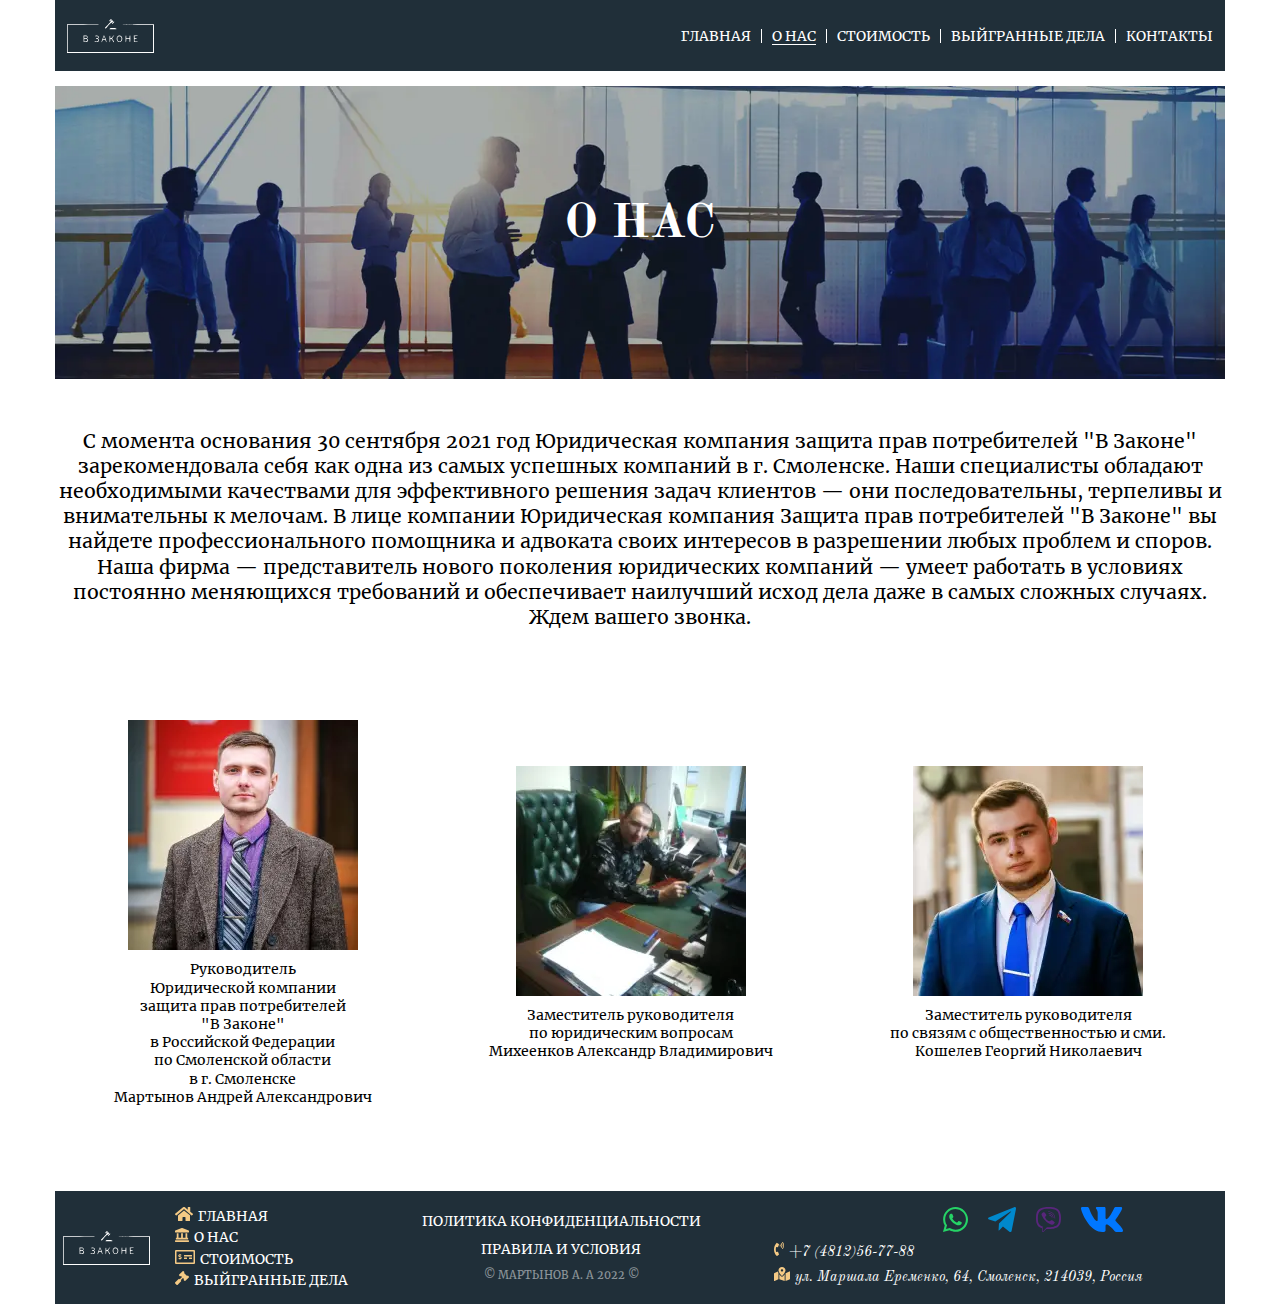
==== commit 94d0a3a5: "delete women" ====
--- a/about_us.html
+++ b/about_us.html
@@ -1,186 +1,176 @@
-<!DOCTYPE html>-<html lang="ru">--<head>-  <title>О нас</title>-  <meta charset="UTF-8">-  <meta name="format-detection" content="telephone=no">-  <link rel="stylesheet" href="css/style.min.css">-  <link rel="shortcut icon" href="img/icons/favicon.png">-  <meta name="viewport" content="width=device-width, initial-scale=1.0">-</head>--<body>-  <div class="wrapper">-    <header class="header">-      <div class="container">-        <div class="header__row">-          <div class="header__row-item">-            <div class="header__logo logo"> <a href="index.html">-                <picture>-                  <source srcset="img/icons/logo_white.svg" type="image/webp"><img src="img/icons/logo_white.svg"-                    alt="Логотип">-                </picture>-              </a> </div>-            <div class="header__menu menu">-              <div class="menu__icon icon-menu"> <span></span> <span></span> <span></span> </div>-              <nav class="menu__body">-                <ul class="menu__list">-                  <li><a href="index.html" class="menu__link">Главная</a></li>-                  <li><a href="about_us.html" class="menu__link active-page">О нас</a></li>-                  <li><a href="price.html" class="menu__link">Стоимость</a></li>-                  <li><a href="cases_won.html" class="menu__link">Выйгранные дела</a></li>-                  <li><a href="contact.html" class="menu__link">Контакты</a></li>-                </ul>-              </nav>-            </div>-          </div>-        </div>-      </div>-    </header>-    <div class="content">-      <section class="story">-        <div class="story__page">-          <div class="container">-            <div class="story__content">-              <div class="story__intro">-                <picture><source srcset="img/about-us_image.webp" type="image/webp"><img class="story__intro-img" src="img/about-us_image.jpg" alt="image"></picture>-                <div class="story__intro-item">-                  <h1 class="story__intro-title">О нас</h1>-                </div>-                <p class="story__intro-text">-                  С момента основания 30 сентября 2021 год Юридическая компания защита прав потребителей "В-                  Законе" зарекомендовала себя как одна из самых успешных компаний в г. Смоленске. Наши специалисты-                  обладают-                  необходимыми качествами для эффективного решения задач клиентов — они последовательны, терпеливы и-                  внимательны к-                  мелочам.-                  В лице компании Юридическая компания Защита прав потребителей "В Законе" вы найдете профессионального-                  помощника и-                  адвоката своих интересов в разрешении любых проблем и споров. Наша фирма — представитель нового-                  поколения-                  юридических компаний — умеет работать в условиях постоянно меняющихся требований и обеспечивает-                  наилучший исход дела-                  даже в самых сложных случаях. Ждем вашего звонка.-                </p>-              </div>-              <!-- <h2 class="story__title">Руководитель компании</h2> -->-              <div class="story-teams">-                <div class="story-team">-                  <div class="story-team__item">-                    <picture><source srcset="img/manager.webp" type="image/webp"><img src="img/manager.jpg" alt="Управляющий" class="story-team__item-img"></picture>-                    <p class="story-team__text">-                      Руководитель <br>-                      Юридической компании<br>-                      защита прав потребителей<br>-                      "В Законе" <br>-                      в Российской Федерации<br>-                      по Смоленской области <br>-                      в г. Смоленске<br>-                      Мартынов Андрей Александрович<br>-                    </p>-                  </div>-                </div>-                <div class="story-team">-                  <div class="story-team__item">-                    <picture><source srcset="img/zam.webp" type="image/webp"><img src="img/zam.jpg" alt="Управляющий" class="story-team__item-img"></picture>-                    <p class="story-team__text">-                      Заместитель руководителя<br>-                      по юридическим вопросам<br>-                      Михеенков Александр Владимирович<br>-                    </p>-                  </div>-                </div>-                <div class="story-team">-                  <div class="story-team__item">-                    <picture><source srcset="img/team.webp" type="image/webp"><img src="img/team.jpg" alt="Управляющий" class="story-team__item-img"></picture>-                    <p class="story-team__text">-                      Заместитель руководителя<br>-                      по связям с общественностью и сми.<br>-                      Кошелев Георгий Николаевич<br>-                    </p>-                  </div>-                </div>-                <div class="story-team">-                  <div class="story-team__item">-                    <picture><source srcset="img/zam_2.webp" type="image/webp"><img src="img/zam_2.jpg" alt="Управляющий" class="story-team__item-img"></picture>-                    <p class="story-team__text">-                      Заместитель руководителя<br>-                      в отделе по исполнительному<br>-                      производству <br>-                      Сокольская Алёна Сергеевна<br>-                    </p>-                  </div>-                </div>-              </div>-            </div>-          </div>-        </div>-      </section>-    </div>-    <footer class="footer">-      <div class='container'>-        <div class="footer__row">-          <div class="footer__column">-            <div class="footer__item">-              <div class="footer__logo logo">-                <a href="index.html">-                  <picture><source srcset="img/icons/logo_white.svg" type="image/webp"><img src="img/icons/logo_white.svg" alt="Логотип" class="logo__item"></picture>-                </a>-              </div>-              <div class="footer__menu footer-menu">-                <nav class="footer-menu__body">-                  <ul class="footer-menu__list">-                    <li><a href="index.html" class="footer-menu__link menu__link--one">Главная</a></li>-                    <li><a href="about_us.html" class="footer-menu__link menu__link--two">О нас</a></li>-                    <li><a href="price.html" class="footer-menu__link menu__link--three">Стоимость</a></li>-                    <li><a href="cases_won.html" class="footer-menu__link menu__link--four">Выйгранные дела</a></li>-                  </ul>-                </nav>-              </div>-            </div>-          </div>-          <div class="footer__column">-            <div class="footer__item">-              <div class="footer__rules rules">-                <a href="privacy.html">политика конфиденциальности</a>-                <a href="terms.html">правила и услoвия</a>-                <p class="rules__text rules-text">© Мартынов А. А 2022 ©</p>-              </div>-            </div>-          </div>-          <div class="footer__column">-            <div class="footer__item">-              <address class="footer__data">-                <div class="contact contact--size">-                  <div class="contact__messagers">-                    <a target="_blank" href="https://wa.me/79101147448" class="contact__WhatsApp">-                      <picture><source srcset="img/icons/whatsapp.svg" type="image/webp"><img src="img/icons/whatsapp.svg" alt="whatsapp"></picture>-                    </a>-                    <a target="_blank" href="tg://resolve?domain=@v_zackone" class="contact__telegram">-                      <picture><source srcset="img/icons/telegram-plane.svg" type="image/webp"><img src="img/icons/telegram-plane.svg" alt="telegram"></picture>-                    </a>-                    <a target="_blank" href="viber://chat?number=%2B79101147448" class="contact__viber">-                      <picture><source srcset="img/icons/viber.svg" type="image/webp"><img src="img/icons/viber.svg" alt="viber"></picture>-                    </a>-                    <a target="_blank" href="https://m.vk.com/public194984760?from=groups%253Fact%253Dlist" class="contact__vk">-                      <picture><source srcset="img/icons/vk.svg" type="image/webp"><img src="img/icons/vk.svg" alt="vk"></picture>-                    </a>-                  </div>-                  <a href="tel:+74812567788 " class="contact__phone">+7 (4812)56-77-88 </a>-                  <a href="https://yandex.ru/maps/12/smolensk/house/ulitsa_marshala_yeryomenko_64/Z0sYdgRjQEMPQFtufXRwdHxjZA==/?ll=32.033968%2C54.815000&source=wizgeo&utm_medium=maps-desktop&utm_source=serp&z=17"-                    class="footer__data-address">ул. Маршала Еременко, 64,<span></span> Смоленск, 214039, Россия</a>-                </div>-              </address>-            </div>-          </div>-        </div>-        <p class="rules-text rules-text_down">© Мартынов А. А 2022 ©</p>-      </div>-    </footer>-  </div>-  <script src="https://code.jquery.com/jquery-3.3.1.min.js"></script>-  <script src="js/script.js"></script>-</body>--</html>+<!DOCTYPE html>
+<html lang="ru">
+
+<head>
+  <title>О нас</title>
+  <meta charset="UTF-8">
+  <meta name="format-detection" content="telephone=no">
+  <link rel="stylesheet" href="css/style.min.css">
+  <link rel="shortcut icon" href="img/icons/favicon.png">
+  <meta name="viewport" content="width=device-width, initial-scale=1.0">
+</head>
+
+<body>
+  <div class="wrapper">
+    <header class="header">
+      <div class="container">
+        <div class="header__row">
+          <div class="header__row-item">
+            <div class="header__logo logo"> <a href="index.html">
+                <picture>
+                  <source srcset="img/icons/logo_white.svg" type="image/webp"><img src="img/icons/logo_white.svg"
+                    alt="Логотип">
+                </picture>
+              </a> </div>
+            <div class="header__menu menu">
+              <div class="menu__icon icon-menu"> <span></span> <span></span> <span></span> </div>
+              <nav class="menu__body">
+                <ul class="menu__list">
+                  <li><a href="index.html" class="menu__link">Главная</a></li>
+                  <li><a href="about_us.html" class="menu__link active-page">О нас</a></li>
+                  <li><a href="price.html" class="menu__link">Стоимость</a></li>
+                  <li><a href="cases_won.html" class="menu__link">Выйгранные дела</a></li>
+                  <li><a href="contact.html" class="menu__link">Контакты</a></li>
+                </ul>
+              </nav>
+            </div>
+          </div>
+        </div>
+      </div>
+    </header>
+    <div class="content">
+      <section class="story">
+        <div class="story__page">
+          <div class="container">
+            <div class="story__content">
+              <div class="story__intro">
+                <picture><source srcset="img/about-us_image.webp" type="image/webp"><img class="story__intro-img" src="img/about-us_image.jpg" alt="image"></picture>
+                <div class="story__intro-item">
+                  <h1 class="story__intro-title">О нас</h1>
+                </div>
+                <p class="story__intro-text">
+                  С момента основания 30 сентября 2021 год Юридическая компания защита прав потребителей "В
+                  Законе" зарекомендовала себя как одна из самых успешных компаний в г. Смоленске. Наши специалисты
+                  обладают
+                  необходимыми качествами для эффективного решения задач клиентов — они последовательны, терпеливы и
+                  внимательны к
+                  мелочам.
+                  В лице компании Юридическая компания Защита прав потребителей "В Законе" вы найдете профессионального
+                  помощника и
+                  адвоката своих интересов в разрешении любых проблем и споров. Наша фирма — представитель нового
+                  поколения
+                  юридических компаний — умеет работать в условиях постоянно меняющихся требований и обеспечивает
+                  наилучший исход дела
+                  даже в самых сложных случаях. Ждем вашего звонка.
+                </p>
+              </div>
+              <!-- <h2 class="story__title">Руководитель компании</h2> -->
+              <div class="story-teams">
+                <div class="story-team">
+                  <div class="story-team__item">
+                    <picture><source srcset="img/manager.webp" type="image/webp"><img src="img/manager.jpg" alt="Управляющий" class="story-team__item-img"></picture>
+                    <p class="story-team__text">
+                      Руководитель <br>
+                      Юридической компании<br>
+                      защита прав потребителей<br>
+                      "В Законе" <br>
+                      в Российской Федерации<br>
+                      по Смоленской области <br>
+                      в г. Смоленске<br>
+                      Мартынов Андрей Александрович<br>
+                    </p>
+                  </div>
+                </div>
+                <div class="story-team">
+                  <div class="story-team__item">
+                    <picture><source srcset="img/zam.webp" type="image/webp"><img src="img/zam.jpg" alt="Управляющий" class="story-team__item-img"></picture>
+                    <p class="story-team__text">
+                      Заместитель руководителя<br>
+                      по юридическим вопросам<br>
+                      Михеенков Александр Владимирович<br>
+                    </p>
+                  </div>
+                </div>
+                <div class="story-team">
+                  <div class="story-team__item">
+                    <picture><source srcset="img/team.webp" type="image/webp"><img src="img/team.jpg" alt="Управляющий" class="story-team__item-img"></picture>
+                    <p class="story-team__text">
+                      Заместитель руководителя<br>
+                      по связям с общественностью и сми.<br>
+                      Кошелев Георгий Николаевич<br>
+                    </p>
+                  </div>
+                </div>
+                </div>
+              </div>
+            </div>
+          </div>
+        </div>
+      </section>
+    </div>
+    <footer class="footer">
+      <div class='container'>
+        <div class="footer__row">
+          <div class="footer__column">
+            <div class="footer__item">
+              <div class="footer__logo logo">
+                <a href="index.html">
+                  <picture><source srcset="img/icons/logo_white.svg" type="image/webp"><img src="img/icons/logo_white.svg" alt="Логотип" class="logo__item"></picture>
+                </a>
+              </div>
+              <div class="footer__menu footer-menu">
+                <nav class="footer-menu__body">
+                  <ul class="footer-menu__list">
+                    <li><a href="index.html" class="footer-menu__link menu__link--one">Главная</a></li>
+                    <li><a href="about_us.html" class="footer-menu__link menu__link--two">О нас</a></li>
+                    <li><a href="price.html" class="footer-menu__link menu__link--three">Стоимость</a></li>
+                    <li><a href="cases_won.html" class="footer-menu__link menu__link--four">Выйгранные дела</a></li>
+                  </ul>
+                </nav>
+              </div>
+            </div>
+          </div>
+          <div class="footer__column">
+            <div class="footer__item">
+              <div class="footer__rules rules">
+                <a href="privacy.html">политика конфиденциальности</a>
+                <a href="terms.html">правила и услoвия</a>
+                <p class="rules__text rules-text">© Мартынов А. А 2022 ©</p>
+              </div>
+            </div>
+          </div>
+          <div class="footer__column">
+            <div class="footer__item">
+              <address class="footer__data">
+                <div class="contact contact--size">
+                  <div class="contact__messagers">
+                    <a target="_blank" href="https://wa.me/79101147448" class="contact__WhatsApp">
+                      <picture><source srcset="img/icons/whatsapp.svg" type="image/webp"><img src="img/icons/whatsapp.svg" alt="whatsapp"></picture>
+                    </a>
+                    <a target="_blank" href="tg://resolve?domain=@v_zackone" class="contact__telegram">
+                      <picture><source srcset="img/icons/telegram-plane.svg" type="image/webp"><img src="img/icons/telegram-plane.svg" alt="telegram"></picture>
+                    </a>
+                    <a target="_blank" href="viber://chat?number=%2B79101147448" class="contact__viber">
+                      <picture><source srcset="img/icons/viber.svg" type="image/webp"><img src="img/icons/viber.svg" alt="viber"></picture>
+                    </a>
+                    <a target="_blank" href="https://m.vk.com/public194984760?from=groups%253Fact%253Dlist" class="contact__vk">
+                      <picture><source srcset="img/icons/vk.svg" type="image/webp"><img src="img/icons/vk.svg" alt="vk"></picture>
+                    </a>
+                  </div>
+                  <a href="tel:+74812567788 " class="contact__phone">+7 (4812)56-77-88 </a>
+                  <a href="https://yandex.ru/maps/12/smolensk/house/ulitsa_marshala_yeryomenko_64/Z0sYdgRjQEMPQFtufXRwdHxjZA==/?ll=32.033968%2C54.815000&source=wizgeo&utm_medium=maps-desktop&utm_source=serp&z=17"
+                    class="footer__data-address">ул. Маршала Еременко, 64,<span></span> Смоленск, 214039, Россия</a>
+                </div>
+              </address>
+            </div>
+          </div>
+        </div>
+        <p class="rules-text rules-text_down">© Мартынов А. А 2022 ©</p>
+      </div>
+    </footer>
+  </div>
+  <script src="https://code.jquery.com/jquery-3.3.1.min.js"></script>
+  <script src="js/script.js"></script>
+</body>
+
+</html>
--- a/css/style.min.css
+++ b/css/style.min.css
@@ -1 +1 @@
-@font-face{font-family:OldStandardTT;font-display:swap;src:url(../fonts/OldStandardTT-Bold.woff) format("woff"),url(../fonts/OldStandardTT-Bold.woff2) format("woff2");font-weight:700;font-style:Bold}@font-face{font-family:Merriweather;font-display:swap;src:url(../fonts/Merriweather-Regular.woff) format("woff"),url(../fonts/Merriweather-Regular.woff2) format("woff2");font-weight:400;font-style:Regular}@font-face{font-family:OldStandardTT;font-display:swap;src:url(../fonts/OldStandardTT-Italic.woff) format("woff"),url(../fonts/OldStandardTT-Italic.woff2) format("woff2");font-weight:400;font-style:Italic}@font-face{font-family:OldStandardTT;font-display:swap;src:url(../fonts/OldStandardTT-Regular.woff) format("woff"),url(../fonts/OldStandardTT-Regular.woff2) format("woff2");font-weight:400;font-style:Regular}*{padding:0;margin:0;border:0}*,:after,:before{-moz-box-sizing:border-box;-webkit-box-sizing:border-box;box-sizing:border-box}:active,:focus{outline:0}a:active,a:focus{outline:0}aside,footer,header,nav,section{display:block}body,html{height:100%;min-width:320px}body{line-height:1;font-family:Merriweather;-ms-text-size-adjust:100%;-moz-text-size-adjust:100%;-webkit-text-size-adjust:100%}button,input,textarea{font-family:Merriweather}input::-ms-clear{display:none}button{cursor:pointer}button::-moz-focus-inner{padding:0;border:0}a,a:visited{text-decoration:none}a:hover{text-decoration:none}ul li{list-style:none}img{vertical-align:top}h1,h2,h3,h4,h5,h6{font-weight:inherit;font-size:inherit}body{font-size:14px;color:#000}.wrapper{width:100%;min-height:100%;overflow:hidden;display:flex;flex-direction:column}.content{flex:1 0 auto}.container{width:100%;max-width:1170px;margin:0 auto}.header{position:relative}.header__row{background-color:#202f39}.header__row-item{display:flex;justify-content:space-between;align-items:center;margin-bottom:15px;padding:18px 12px 18px 12px;position:relative}.header__logo{z-index:4}.menu__body.active{opacity:1;visibility:visible;transition:.5s}.menu__list{text-transform:uppercase;display:flex;justify-content:space-between}.menu__list:last-child{padding:0;border-right:none}.menu__list li{padding:0 10px 0 10px;border-right:1px solid #fff;position:relative}.menu__list li:last-child{padding:0 0 0 10px;border-right:none}.menu__link{color:#fff}.menu__link:hover{transition:.2s;color:#f5ca85}.active-page{box-shadow:0 -5px 0 -4px #fff inset}.data__phone{color:#fff}.data__phone:hover{transition:.2s;color:#f5ca85}.icon-menu{display:none;position:absolute;top:26px;right:15px;width:30px;height:18px;cursor:pointer;z-index:5}.icon-menu span{-webkit-transition:all .3s ease 0s;-moz-transition:all .3s ease 0s;-ms-transition:all .3s ease 0s;-o-transition:all .3s ease 0s;transition:all .3s ease 0s;top:8px;left:0;position:absolute;width:100%;height:2px;background-color:#fff}.icon-menu span:first-child{top:0}.icon-menu span:last-child{top:auto;bottom:0}.icon-menu.active span{-moz-transform:scale(0);-ms-transform:scale(0);-webkit-transform:scale(0);-o-transform:scale(0);transform:scale(0)}.icon-menu.active span:first-child{-moz-transform:rotate(-45deg);-ms-transform:rotate(-45deg);-webkit-transform:rotate(-45deg);-o-transform:rotate(-45deg);transform:rotate(-45deg);top:8px}.icon-menu.active span:last-child{-moz-transform:rotate(45deg);-ms-transform:rotate(45deg);-webkit-transform:rotate(45deg);-o-transform:rotate(45deg);transform:rotate(45deg);bottom:8px}footer{flex:0 0 auto}.footer{margin-top:85px}.footer__row{display:flex;text-align:start;justify-content:space-between;background-color:#202f39;padding:16px 8px 16px 8px;min-height:110px}.footer__column{flex-grow:1}.footer__item{display:flex;align-items:center;height:100%}.footer__logo{margin-right:25px}.footer__menu{height:100%}.footer-menu__body{height:100%}.footer-menu__list{display:flex;flex-direction:column;justify-content:space-between;height:100%}.footer-menu__list li{position:relative}.footer-menu__link{color:#fff;text-transform:uppercase;min-width:172px;display:block}.footer-menu__link:hover,:focus-visible{color:#f5ca85;transition:.2s}.menu__link--one::before{content:url(../img/icons/home.svg);font-family:fa-solid;padding-right:5px}.menu__link--two::before{content:url(../img/icons/landmark.svg);font-family:fa-solid;padding-right:5px}.menu__link--three::before{content:url(../img/icons/money-check.svg);font-family:fa-solid;padding-right:5px}.menu__link--four::before{content:url(../img/icons/gavel.svg);font-family:fa-solid;padding-right:5px}.footer__rules{text-transform:uppercase;display:flex;flex-direction:column;align-items:center;justify-content:space-around;height:100%}.rules a{color:#fff}.rules a:hover,:focus-visible{color:#f5ca85;transition:.2s}.rules-text{color:rgba(255,255,255,.5);text-align:center;font-size:11px}.footer__data{align-self:flex-end}.footer__data a{display:block}.contact--size{font-size:14px}.contact__messagers{display:flex;justify-content:flex-end;margin-bottom:10px}.contact__messagers a{margin-right:20px}.footer__data-address{padding-top:8px;color:#fff;font-family:OldStandardTT;font-weight:400;line-height:1.4em}.rules-text_down{display:none}.footer__data-address::before{content:url(../img/icons/map-marked-alt.svg);font-family:fa-solid;padding-right:5px}.contact__phone::before{content:url(../img/icons/phone-volume.svg);font-family:fa-solid;padding-right:5px;fill:#fff}.contact__phone{color:#fff;font-family:OldStandardTT;font-weight:400}.intro{height:auto}.intro__content-text{max-width:100%;width:100%;color:#fff}.intro__content{position:relative;align-content:center}.intro__item{padding:70px 0 0 40px;position:absolute;top:0;left:0;z-index:4}.intro__title{font-size:calc(32px + 14 * ((100vw - 320px)/ (1170 - 320)));text-transform:uppercase;font-family:OldStandardTT;font-weight:Bold;line-height:1.5em;margin-bottom:15px}.intro__text{font-size:calc(16px + 6 * ((100vw - 320px)/ (1170 - 320)));font-family:OldStandardTT;line-height:1.7em;max-width:60%}.intro__text span{text-decoration:underline}.intro__content-img{z-index:-1}.intro__img{max-width:100%}.intro__content-btn{position:absolute;left:50%;bottom:10%;right:auto;margin:0 auto;width:auto;transform:translateX(-50%)}.intro__link{width:100%}.intro__btn{background-color:#202f39;padding:0;text-transform:uppercase;color:#fff;padding:15px 26px;margin:0 0 0 auto}.intro__btn:hover{background-color:#f5ca85;transition:.2s}.intro__img_mobile{display:none}.intro__img_tablet{display:none}.intro__text .transfer{display:none}.main__title{margin:40px 0 60px 0;font-size:calc(20px + 6 * ((100vw - 320px)/ (1170 - 320)));text-transform:uppercase;text-align:center;font-family:OldStandardTT;font-weight:400;line-height:1.3em}.main__items-flex_column{display:flex;flex-direction:column;align-items:center;margin-bottom:30px}.main__items-flex_row-descktop{display:flex;margin-bottom:30px;justify-content:space-between;width:100%}.main__items-flex_row{display:flex;margin-right:30px;width:100%;justify-content:space-between}.main__items-flex_row-descktop .main__items-flex_row:last-child{margin-right:0}.main__item{padding:10px 20px 10px 20px;background-color:#202f39;width:250px}.main__item-text{position:relative;color:#fff;line-height:1.3em;height:100%;padding-left:30px;display:flex;align-items:center}.main__item-text::before{content:url(../img/icons/clipboard-list_gold.svg);position:absolute;display:inline-block;left:-3px}.main__servis-list .main__servis-text:last-child{text-align:center;border:none}.main__servis-text{line-height:1.3em;font-size:16px;border:solid 1px #202f39;border-radius:5px;padding:10px 20px}.main__servis-text span{font-weight:700}.service__items{display:flex}.service__flex{display:flex;width:100%;justify-content:space-around}.service__item{position:relative;flex-shrink:1;display:flex;flex-direction:column;width:227px;align-items:center;text-align:center}.service__item-value{color:#fff;margin-bottom:20px}.service__item::after{content:url(../img/icons/arrow.svg);display:block;position:absolute;right:-40px;top:60px}.service__item_arrow-none:after{content:url(../img/icons/arrow.svg);display:none}.service__item-text{font-size:calc(20px + 6 * ((100vw - 320px)/ (1170 - 320)));position:relative;height:232px;line-height:1.2em}.service__text{font-size:16px;margin-bottom:70px}.service__text p{margin-bottom:40px}.service__text li{margin-bottom:20px;line-height:1.3em;list-style-image:url(../img/icons/check.svg);margin-left:30px}.service__region-item{display:flex}.service__region span{text-decoration:underline}.service__region-img{margin-right:45px}.service__region-text{line-height:1.3em;font-size:16px}.service__region-text p{line-height:1.3em;font-size:16px}.service__region-title{font-size:calc(20px + 6 * ((100vw - 320px)/ (1170 - 320)));margin-bottom:30px}.story__intro{margin-bottom:90px;position:relative}.story__intro-img{max-width:100%;margin-bottom:50px}.story__intro-item{position:absolute;margin:0 auto;left:50%;right:auto;top:19%;max-height:293px;transform:translateX(-50%)}.story__intro-title{font-size:calc(32px + 14 * ((100vw - 320px)/ (1170 - 320)));text-transform:uppercase;font-family:OldStandardTT;font-weight:Bold;line-height:1.5em;color:#fff}.story__intro-text{font-size:calc(16px + 3 * ((100vw - 320px)/ (1170 - 320)));line-height:1.3em;text-align:center}.story-teams{display:flex;align-items:center;justify-content:space-around}.story-team__item{text-align:center}.story-team__text{line-height:1.3em}.story-team__item-img{max-width:230px;margin-bottom:10px}.contact__item{margin:40px 0 0 0;display:flex;justify-content:space-around}.contact__item-link{display:flex;flex-direction:column-reverse;color:#202f39;margin-right:40px}.contact__item-link:hover{color:#f5ca85}.contact__item-img{max-width:100%}.contact__item-text{font-size:calc(16px + 3 * ((100vw - 320px)/ (1170 - 320)))}.contact__phone_black{color:#000;font-family:Merriweather;font-weight:400}.contact__mail{margin:5px 0 5px 0;line-height:1.3em}.work__time{line-height:1.3em}.work__time span{color:red}.terms__title{font-size:calc(20px + 14 * ((100vw - 320px)/ (1170 - 320)));text-align:center;margin:50px 0 30px 0}.terms__text{line-height:1.3em}.case__title{margin:40px 0 20px 0;font-size:calc(20px + 6 * ((100vw - 320px)/ (1170 - 320)));text-transform:uppercase;text-align:center;font-family:OldStandardTT;font-weight:400;line-height:1.3em}.case__item{font-size:16px;line-height:1.3em;text-align:center}.case__one{display:flex;justify-content:center}.case__one-flex{max-width:650px}.case__text{padding:0 0 10px 0}.case__text span{font-weight:700}.case__frame{margin-bottom:30px}.privacy__text{line-height:1.3em;font-size:16px}.privacy__title{margin:40px 0 20px 0;font-size:calc(20px + 6 * ((100vw - 320px)/ (1170 - 320)));text-transform:uppercase;text-align:center;font-family:OldStandardTT;font-weight:400;line-height:1.3em}.price__item{text-align:center}.price__item img{max-width:100%}.price__item iframe{display:none}@media (max-width:1186px){.main__items-flex_row-descktop{flex-direction:column;margin-bottom:0}.main__items-flex_row{display:flex;margin-right:0;width:100%;justify-content:space-between}.main__item{padding:20px 20px 20px 20px;background-color:#202f39;width:100%;margin:0 30px 30px 0}.main__items-flex_row .main__item:last-child{margin:0 0 30px 0}}@media (max-width:1182px){.container{max-width:970px}.service__region-text p{line-height:1.1em;font-size:16px}}@media (max-width:992px){.footer__column{margin-right:15px}.footer__column:last-child{margin-right:0}.footer__rules{text-align:center}.footer__rules a{line-height:1.3em}.contact__messagers{justify-content:flex-start;margin-bottom:15px}.intro__title{font-size:calc(32px + 14 * ((100vw - 320px)/ (1170 - 320)));text-transform:uppercase;font-family:OldStandardTT;font-weight:Bold;line-height:1em}.intro__text{line-height:1.2em}.intro__content-btn{text-align:start}.intro__text br{display:none}.intro__content-btn{position:absolute;left:30%;bottom:10%;right:auto;margin:0 auto;width:auto;transform:translateX(-50%)}.service__flex{display:flex;width:100%;justify-content:space-around;flex-direction:column}.service__item{width:auto}.service__item::after{display:none}.service__item-text{font-size:calc(20px + 6 * ((100vw - 320px)/ (1170 - 320)));position:relative;height:150px;line-height:1.2em}.service__region-item{flex-direction:column}.service__region-img{margin:0 0 40px 0;max-width:100%}.service__region-item{align-items:center}.story__intro-item{top:13%}.contact__item{margin:40px 0 0 0;display:flex;justify-content:space-around;flex-direction:column;align-items:center}.contact__item-link{margin:0 0 40px 0}}@media (max-width:991.98px){.container{max-width:750px}}@media (max-width:991px){.story-team__item{padding:0 20px 0 20px}}@media (max-width:812px){.story-teams{flex-direction:column}.story-team__item{margin-bottom:25px}}@media (max-width:767.98px){.container{max-width:none;padding:0 10px}}@media (max-width:760px){.footer__row{display:flex;flex-direction:column;justify-content:space-between;align-items:center;background-color:#202f39;padding:16px 8px 16px 8px;min-height:110px}.footer__column{margin-right:0}.footer__rules a:nth-child(1){padding:0 0 8px 0}.footer__row{min-height:200px}.footer__logo{display:none}.rules__text{padding:9px 0 9px 0}.footer-menu__list li{padding:0 0 8px 0}.contact__phone{text-align:center}.contact__messagers{justify-content:center;margin-bottom:15px}.rules-text{display:none}.rules-text_down{display:block;color:#202f39;padding:5px 0 0 0}.contact__messagers{margin-top:15px;margin-bottom:15px}}@media (max-width:712px){.intro__img_descktop{display:none}.intro__img_tablet{display:block}.intro__img{height:100%}.intro__title{font-size:calc(32px + 14 * ((100vw - 320px)/ (1170 - 320)));text-transform:uppercase;font-family:OldStandardTT;font-weight:Bold;line-height:1.5em;margin-bottom:15px;text-align:center}.intro__text{line-height:1.7em;min-width:100%;font-size:calc(20px + 6 * ((100vw - 320px)/ (1170 - 320)));text-align:center}.intro__item{padding:60px 40px 0 40px}.intro__content-text{max-width:100%;width:100%;color:#fff}.intro__link{width:100%}.intro__btn{background-color:#202f39;padding:0;text-transform:uppercase;color:#fff;padding:15px 26px;margin:0 0 0 auto}.intro__content-btn{position:absolute;left:50%;bottom:10%;right:auto;margin:0 auto;width:auto;transform:translateX(-50%)}}@media (max-width:680px){.menu__body{opacity:0;visibility:hidden;position:absolute;left:0;top:86px;width:100%;height:100vh;background-color:#202f39;z-index:5;padding-top:100px}.menu__list{display:inline-block;text-align:center;width:100%;height:100%}.menu__list li{padding:0 0 40px 0;border-right:none}.menu__link{font-size:30px}.icon-menu{display:block}.header__menu .data__phone{font-size:30px}.header__menu .data__phone::before{content:url(../img/icons/DropDownMenu-phone-office.svg);size:16px;padding-right:8px}}@media (max-width:668px){.case__frame iframe{width:320px;height:240px}.price__item iframe{width:320px;height:370px}}@media (max-width:658px){.story__intro-item{top:4%}}@media (max-width:614px){.intro__text .transfer{display:block}}@media (max-width:600px){.price__item img{display:none}.price__item iframe{display:inline-block}}@media (max-width:590px){.intro__img_tablet{display:none}.intro__img_mobile{display:block}}@media (max-width:486px){.intro__title{line-height:1.2em}.intro__text{line-height:1.2em}.intro__content-btn{text-align:center}}@media (max-width:445px){.main__items-flex_row{display:flex;flex-direction:column}}@media (max-width:420px){.intro__item{padding:40px 30px 0 30px}.intro__title{line-height:1.2em}.intro__text{line-height:1.2em}.intro__content-btn{text-align:center}.intro__text .transfer{display:none}.intro__item{padding:30px 30px 0 30px}.intro__title{line-height:1.2em}.intro__text{line-height:1.2em}.intro__text .transfer{display:none}.intro__btn{padding:0;font-size:14px;padding:12px 16px}}@media (max-width:406px){.footer__data-address{text-align:center}}@media (max-width:400px){.service__items{flex-direction:column}}@media (max-width:368px){.intro__item{padding:20px 20px 0 20px}.intro__title{line-height:1.2em}.intro__text{line-height:1em}.intro__content-btn{padding:30px 0 0 0;text-align:center}.intro__text .transfer{display:none}.intro__btn{padding:0;font-size:14px;padding:10px 6px}}@media (max-width:360px){.footer__data-address span{display:block}}@media (max-width:337px){.intro__item{padding:20px 20px 0 20px}.intro__title{line-height:1em}.intro__text{line-height:1em}.intro__text .transfer{display:none}.intro__btn{padding:7px 3px;margin:0 0 0 auto}}+@font-face{font-family:OldStandardTT;font-display:swap;src:url(../fonts/OldStandardTT-Bold.woff) format("woff"),url(../fonts/OldStandardTT-Bold.woff2) format("woff2");font-weight:700;font-style:Bold}@font-face{font-family:Merriweather;font-display:swap;src:url(../fonts/Merriweather-Regular.woff) format("woff"),url(../fonts/Merriweather-Regular.woff2) format("woff2");font-weight:400;font-style:Regular}@font-face{font-family:OldStandardTT;font-display:swap;src:url(../fonts/OldStandardTT-Italic.woff) format("woff"),url(../fonts/OldStandardTT-Italic.woff2) format("woff2");font-weight:400;font-style:Italic}@font-face{font-family:OldStandardTT;font-display:swap;src:url(../fonts/OldStandardTT-Regular.woff) format("woff"),url(../fonts/OldStandardTT-Regular.woff2) format("woff2");font-weight:400;font-style:Regular}*{padding:0;margin:0;border:0}*,:after,:before{-moz-box-sizing:border-box;-webkit-box-sizing:border-box;box-sizing:border-box}:active,:focus{outline:0}a:active,a:focus{outline:0}aside,footer,header,nav,section{display:block}body,html{height:100%;min-width:320px}body{line-height:1;font-family:Merriweather;-ms-text-size-adjust:100%;-moz-text-size-adjust:100%;-webkit-text-size-adjust:100%}button,input,textarea{font-family:Merriweather}input::-ms-clear{display:none}button{cursor:pointer}button::-moz-focus-inner{padding:0;border:0}a,a:visited{text-decoration:none}a:hover{text-decoration:none}ul li{list-style:none}img{vertical-align:top}h1,h2,h3,h4,h5,h6{font-weight:inherit;font-size:inherit}body{font-size:14px;color:#000}.wrapper{width:100%;min-height:100%;overflow:hidden;display:flex;flex-direction:column}.content{flex:1 0 auto}.container{width:100%;max-width:1170px;margin:0 auto}.header{position:relative}.header__row{background-color:#202f39}.header__row-item{display:flex;justify-content:space-between;align-items:center;margin-bottom:15px;padding:18px 12px 18px 12px;position:relative}.header__logo{z-index:4}.menu__body.active{opacity:1;visibility:visible;transition:.5s}.menu__list{text-transform:uppercase;display:flex;justify-content:space-between}.menu__list:last-child{padding:0;border-right:none}.menu__list li{padding:0 10px 0 10px;border-right:1px solid #fff;position:relative}.menu__list li:last-child{padding:0 0 0 10px;border-right:none}.menu__link{color:#fff}.menu__link:hover{transition:.2s;color:#f5ca85}.active-page{box-shadow:0 -5px 0 -4px #fff inset}.data__phone{color:#fff}.data__phone:hover{transition:.2s;color:#f5ca85}.icon-menu{display:none;position:absolute;top:26px;right:15px;width:30px;height:18px;cursor:pointer;z-index:5}.icon-menu span{-webkit-transition:all .3s ease 0s;-moz-transition:all .3s ease 0s;-ms-transition:all .3s ease 0s;-o-transition:all .3s ease 0s;transition:all .3s ease 0s;top:8px;left:0;position:absolute;width:100%;height:2px;background-color:#fff}.icon-menu span:first-child{top:0}.icon-menu span:last-child{top:auto;bottom:0}.icon-menu.active span{-moz-transform:scale(0);-ms-transform:scale(0);-webkit-transform:scale(0);-o-transform:scale(0);transform:scale(0)}.icon-menu.active span:first-child{-moz-transform:rotate(-45deg);-ms-transform:rotate(-45deg);-webkit-transform:rotate(-45deg);-o-transform:rotate(-45deg);transform:rotate(-45deg);top:8px}.icon-menu.active span:last-child{-moz-transform:rotate(45deg);-ms-transform:rotate(45deg);-webkit-transform:rotate(45deg);-o-transform:rotate(45deg);transform:rotate(45deg);bottom:8px}footer{flex:0 0 auto}.footer{margin-top:85px}.footer__row{display:flex;text-align:start;justify-content:space-between;background-color:#202f39;padding:16px 8px 16px 8px;min-height:110px}.footer__column{flex-grow:1}.footer__item{display:flex;align-items:center;height:100%}.footer__logo{margin-right:25px}.footer__menu{height:100%}.footer-menu__body{height:100%}.footer-menu__list{display:flex;flex-direction:column;justify-content:space-between;height:100%}.footer-menu__list li{position:relative}.footer-menu__link{color:#fff;text-transform:uppercase;min-width:172px;display:block}.footer-menu__link:hover,:focus-visible{color:#f5ca85;transition:.2s}.menu__link--one::before{content:url(../img/icons/home.svg);font-family:fa-solid;padding-right:5px}.menu__link--two::before{content:url(../img/icons/landmark.svg);font-family:fa-solid;padding-right:5px}.menu__link--three::before{content:url(../img/icons/money-check.svg);font-family:fa-solid;padding-right:5px}.menu__link--four::before{content:url(../img/icons/gavel.svg);font-family:fa-solid;padding-right:5px}.footer__rules{text-transform:uppercase;display:flex;flex-direction:column;align-items:center;justify-content:space-around;height:100%}.rules a{color:#fff}.rules a:hover,:focus-visible{color:#f5ca85;transition:.2s}.rules-text{color:rgba(255,255,255,.5);text-align:center;font-size:11px}.footer__data{align-self:flex-end}.footer__data a{display:block}.contact--size{font-size:14px}.contact__messagers{display:flex;justify-content:flex-end;margin-bottom:10px}.contact__messagers a{margin-right:20px}.footer__data-address{padding-top:8px;color:#fff;font-family:OldStandardTT;font-weight:400;line-height:1.4em}.rules-text_down{display:none}.footer__data-address::before{content:url(../img/icons/map-marked-alt.svg);font-family:fa-solid;padding-right:5px}.contact__phone::before{content:url(../img/icons/phone-volume.svg);font-family:fa-solid;padding-right:5px;fill:#fff}.contact__phone{color:#fff;font-family:OldStandardTT;font-weight:400}.intro{height:auto}.intro__content-text{max-width:100%;width:100%;color:#fff}.intro__content{position:relative;align-content:center}.intro__item{padding:70px 0 0 40px;position:absolute;top:0;left:0;z-index:4}.intro__title{font-size:calc(32px + 14 * ((100vw - 320px)/ (1170 - 320)));text-transform:uppercase;font-family:OldStandardTT;font-weight:Bold;line-height:1.5em;margin-bottom:15px}.intro__text{font-size:calc(16px + 6 * ((100vw - 320px)/ (1170 - 320)));font-family:OldStandardTT;line-height:1.7em;max-width:60%}.intro__text span{text-decoration:underline}.intro__content-img{z-index:-1}.intro__img{max-width:100%}.intro__content-btn{position:absolute;left:50%;bottom:10%;right:auto;margin:0 auto;width:auto;transform:translateX(-50%)}.intro__link{width:100%}.intro__btn{background-color:#202f39;padding:0;text-transform:uppercase;color:#fff;padding:15px 26px;margin:0 0 0 auto}.intro__btn:hover{background-color:#f5ca85;transition:.2s}.intro__img_mobile{display:none}.intro__img_tablet{display:none}.intro__text .transfer{display:none}.main__title{margin:40px 0 60px 0;font-size:calc(20px + 6 * ((100vw - 320px)/ (1170 - 320)));text-transform:uppercase;text-align:center;font-family:OldStandardTT;font-weight:400;line-height:1.3em}.main__items-flex_column{display:flex;flex-direction:column;align-items:center;margin-bottom:30px}.main__items-flex_row-descktop{display:flex;margin-bottom:30px;justify-content:space-between;width:100%}.main__items-flex_row{display:flex;margin-right:30px;width:100%;justify-content:space-between}.main__items-flex_row-descktop .main__items-flex_row:last-child{margin-right:0}.main__item{padding:10px 20px 10px 20px;background-color:#202f39;width:250px}.main__item-text{position:relative;color:#fff;line-height:1.3em;height:100%;padding-left:30px;display:flex;align-items:center}.main__item-text::before{content:url(../img/icons/clipboard-list_gold.svg);position:absolute;display:inline-block;left:-3px}.main__servis-list .main__servis-text:last-child{text-align:center;border:none}.main__servis-text{line-height:1.3em;font-size:16px;border:solid 1px #202f39;border-radius:5px;padding:10px 20px}.main__servis-text span{font-weight:700}.service__items{display:flex}.service__flex{display:flex;width:100%;justify-content:space-around}.service__item{position:relative;flex-shrink:1;display:flex;flex-direction:column;width:227px;align-items:center;text-align:center}.service__item-value{color:#fff;margin-bottom:20px}.service__item::after{content:url(../img/icons/arrow.svg);display:block;position:absolute;right:-40px;top:60px}.service__item_arrow-none:after{content:url(../img/icons/arrow.svg);display:none}.service__item-text{font-size:calc(20px + 6 * ((100vw - 320px)/ (1170 - 320)));position:relative;height:232px;line-height:1.2em}.service__text{font-size:16px;margin-bottom:70px}.service__text p{margin-bottom:40px}.service__text li{margin-bottom:20px;line-height:1.3em;list-style-image:url(../img/icons/check.svg);margin-left:30px}.service__region-item{display:flex}.service__region span{text-decoration:underline}.service__region-img{margin-right:45px}.service__region-text{line-height:1.3em;font-size:16px}.service__region-text p{line-height:1.3em;font-size:16px}.service__region-title{font-size:calc(20px + 6 * ((100vw - 320px)/ (1170 - 320)));margin-bottom:30px}.story__intro{margin-bottom:90px;position:relative}.story__intro-img{max-width:100%;margin-bottom:50px}.story__intro-item{position:absolute;margin:0 auto;left:50%;right:auto;top:19%;max-height:293px;transform:translateX(-50%)}.story__intro-title{font-size:calc(32px + 14 * ((100vw - 320px)/ (1170 - 320)));text-transform:uppercase;font-family:OldStandardTT;font-weight:Bold;line-height:1.5em;color:#fff}.story__intro-text{font-size:calc(16px + 3 * ((100vw - 320px)/ (1170 - 320)));line-height:1.3em;text-align:center}.story-teams{display:flex;align-items:center;justify-content:space-around}.story-team__item{height:386px;align-content:center}.story-team__item{text-align:center}.story-team__text{line-height:1.3em}.story-team__item-img{max-width:230px;margin-bottom:10px}.contact__item{margin:40px 0 0 0;display:flex;justify-content:space-around}.contact__item-link{display:flex;flex-direction:column-reverse;color:#202f39;margin-right:40px}.contact__item-link:hover{color:#f5ca85}.contact__item-img{max-width:100%}.contact__item-text{font-size:calc(16px + 3 * ((100vw - 320px)/ (1170 - 320)))}.contact__phone_black{color:#000;font-family:Merriweather;font-weight:400}.contact__mail{margin:5px 0 5px 0;line-height:1.3em}.work__time{line-height:1.3em}.work__time span{color:red}.terms__title{font-size:calc(20px + 14 * ((100vw - 320px)/ (1170 - 320)));text-align:center;margin:50px 0 30px 0}.terms__text{line-height:1.3em}.case__title{margin:40px 0 20px 0;font-size:calc(20px + 6 * ((100vw - 320px)/ (1170 - 320)));text-transform:uppercase;text-align:center;font-family:OldStandardTT;font-weight:400;line-height:1.3em}.case__item{font-size:16px;line-height:1.3em;text-align:center}.case__one{display:flex;justify-content:center}.case__one-flex{max-width:650px}.case__text{padding:0 0 10px 0}.case__text span{font-weight:700}.case__frame{margin-bottom:30px}.privacy__text{line-height:1.3em;font-size:16px}.privacy__title{margin:40px 0 20px 0;font-size:calc(20px + 6 * ((100vw - 320px)/ (1170 - 320)));text-transform:uppercase;text-align:center;font-family:OldStandardTT;font-weight:400;line-height:1.3em}.price__item{text-align:center}.price__item img{max-width:100%}.price__item iframe{display:none}@media (max-width:1186px){.main__items-flex_row-descktop{flex-direction:column;margin-bottom:0}.main__items-flex_row{display:flex;margin-right:0;width:100%;justify-content:space-between}.main__item{padding:20px 20px 20px 20px;background-color:#202f39;width:100%;margin:0 30px 30px 0}.main__items-flex_row .main__item:last-child{margin:0 0 30px 0}}@media (max-width:1182px){.container{max-width:970px}.service__region-text p{line-height:1.1em;font-size:16px}}@media (max-width:992px){.footer__column{margin-right:15px}.footer__column:last-child{margin-right:0}.footer__rules{text-align:center}.footer__rules a{line-height:1.3em}.contact__messagers{justify-content:flex-start;margin-bottom:15px}.intro__title{font-size:calc(32px + 14 * ((100vw - 320px)/ (1170 - 320)));text-transform:uppercase;font-family:OldStandardTT;font-weight:Bold;line-height:1em}.intro__text{line-height:1.2em}.intro__content-btn{text-align:start}.intro__text br{display:none}.intro__content-btn{position:absolute;left:30%;bottom:10%;right:auto;margin:0 auto;width:auto;transform:translateX(-50%)}.service__flex{display:flex;width:100%;justify-content:space-around;flex-direction:column}.service__item{width:auto}.service__item::after{display:none}.service__item-text{font-size:calc(20px + 6 * ((100vw - 320px)/ (1170 - 320)));position:relative;height:150px;line-height:1.2em}.service__region-item{flex-direction:column}.service__region-img{margin:0 0 40px 0;max-width:100%}.service__region-item{align-items:center}.story__intro-item{top:13%}.contact__item{margin:40px 0 0 0;display:flex;justify-content:space-around;flex-direction:column;align-items:center}.contact__item-link{margin:0 0 40px 0}}@media (max-width:991.98px){.container{max-width:750px}}@media (max-width:991px){.story-team__item{padding:0 20px 0 20px}}@media (max-width:812px){.story-teams{flex-direction:column}.story-team__item{margin-bottom:25px}.story-team__item{height:auto;align-content:center}}@media (max-width:767.98px){.container{max-width:none;padding:0 10px}}@media (max-width:760px){.footer__row{display:flex;flex-direction:column;justify-content:space-between;align-items:center;background-color:#202f39;padding:16px 8px 16px 8px;min-height:110px}.footer__column{margin-right:0}.footer__rules a:nth-child(1){padding:0 0 8px 0}.footer__row{min-height:200px}.footer__logo{display:none}.rules__text{padding:9px 0 9px 0}.footer-menu__list li{padding:0 0 8px 0}.contact__phone{text-align:center}.contact__messagers{justify-content:center;margin-bottom:15px}.rules-text{display:none}.rules-text_down{display:block;color:#202f39;padding:5px 0 0 0}.contact__messagers{margin-top:15px;margin-bottom:15px}}@media (max-width:712px){.intro__img_descktop{display:none}.intro__img_tablet{display:block}.intro__img{height:100%}.intro__title{font-size:calc(32px + 14 * ((100vw - 320px)/ (1170 - 320)));text-transform:uppercase;font-family:OldStandardTT;font-weight:Bold;line-height:1.5em;margin-bottom:15px;text-align:center}.intro__text{line-height:1.7em;min-width:100%;font-size:calc(20px + 6 * ((100vw - 320px)/ (1170 - 320)));text-align:center}.intro__item{padding:60px 40px 0 40px}.intro__content-text{max-width:100%;width:100%;color:#fff}.intro__link{width:100%}.intro__btn{background-color:#202f39;padding:0;text-transform:uppercase;color:#fff;padding:15px 26px;margin:0 0 0 auto}.intro__content-btn{position:absolute;left:50%;bottom:10%;right:auto;margin:0 auto;width:auto;transform:translateX(-50%)}}@media (max-width:680px){.menu__body{opacity:0;visibility:hidden;position:absolute;left:0;top:86px;width:100%;height:100vh;background-color:#202f39;z-index:5;padding-top:100px}.menu__list{display:inline-block;text-align:center;width:100%;height:100%}.menu__list li{padding:0 0 40px 0;border-right:none}.menu__link{font-size:30px}.icon-menu{display:block}.header__menu .data__phone{font-size:30px}.header__menu .data__phone::before{content:url(../img/icons/DropDownMenu-phone-office.svg);size:16px;padding-right:8px}}@media (max-width:668px){.case__frame iframe{width:320px;height:240px}.price__item iframe{width:320px;height:370px}}@media (max-width:658px){.story__intro-item{top:4%}}@media (max-width:614px){.intro__text .transfer{display:block}}@media (max-width:600px){.price__item img{display:none}.price__item iframe{display:inline-block}}@media (max-width:590px){.intro__img_tablet{display:none}.intro__img_mobile{display:block}}@media (max-width:486px){.intro__title{line-height:1.2em}.intro__text{line-height:1.2em}.intro__content-btn{text-align:center}}@media (max-width:445px){.main__items-flex_row{display:flex;flex-direction:column}}@media (max-width:420px){.intro__item{padding:40px 30px 0 30px}.intro__title{line-height:1.2em}.intro__text{line-height:1.2em}.intro__content-btn{text-align:center}.intro__text .transfer{display:none}.intro__item{padding:30px 30px 0 30px}.intro__title{line-height:1.2em}.intro__text{line-height:1.2em}.intro__text .transfer{display:none}.intro__btn{padding:0;font-size:14px;padding:12px 16px}}@media (max-width:406px){.footer__data-address{text-align:center}}@media (max-width:400px){.service__items{flex-direction:column}}@media (max-width:368px){.intro__item{padding:20px 20px 0 20px}.intro__title{line-height:1.2em}.intro__text{line-height:1em}.intro__content-btn{padding:30px 0 0 0;text-align:center}.intro__text .transfer{display:none}.intro__btn{padding:0;font-size:14px;padding:10px 6px}}@media (max-width:360px){.footer__data-address span{display:block}}@media (max-width:337px){.intro__item{padding:20px 20px 0 20px}.intro__title{line-height:1em}.intro__text{line-height:1em}.intro__text .transfer{display:none}.intro__btn{padding:7px 3px;margin:0 0 0 auto}}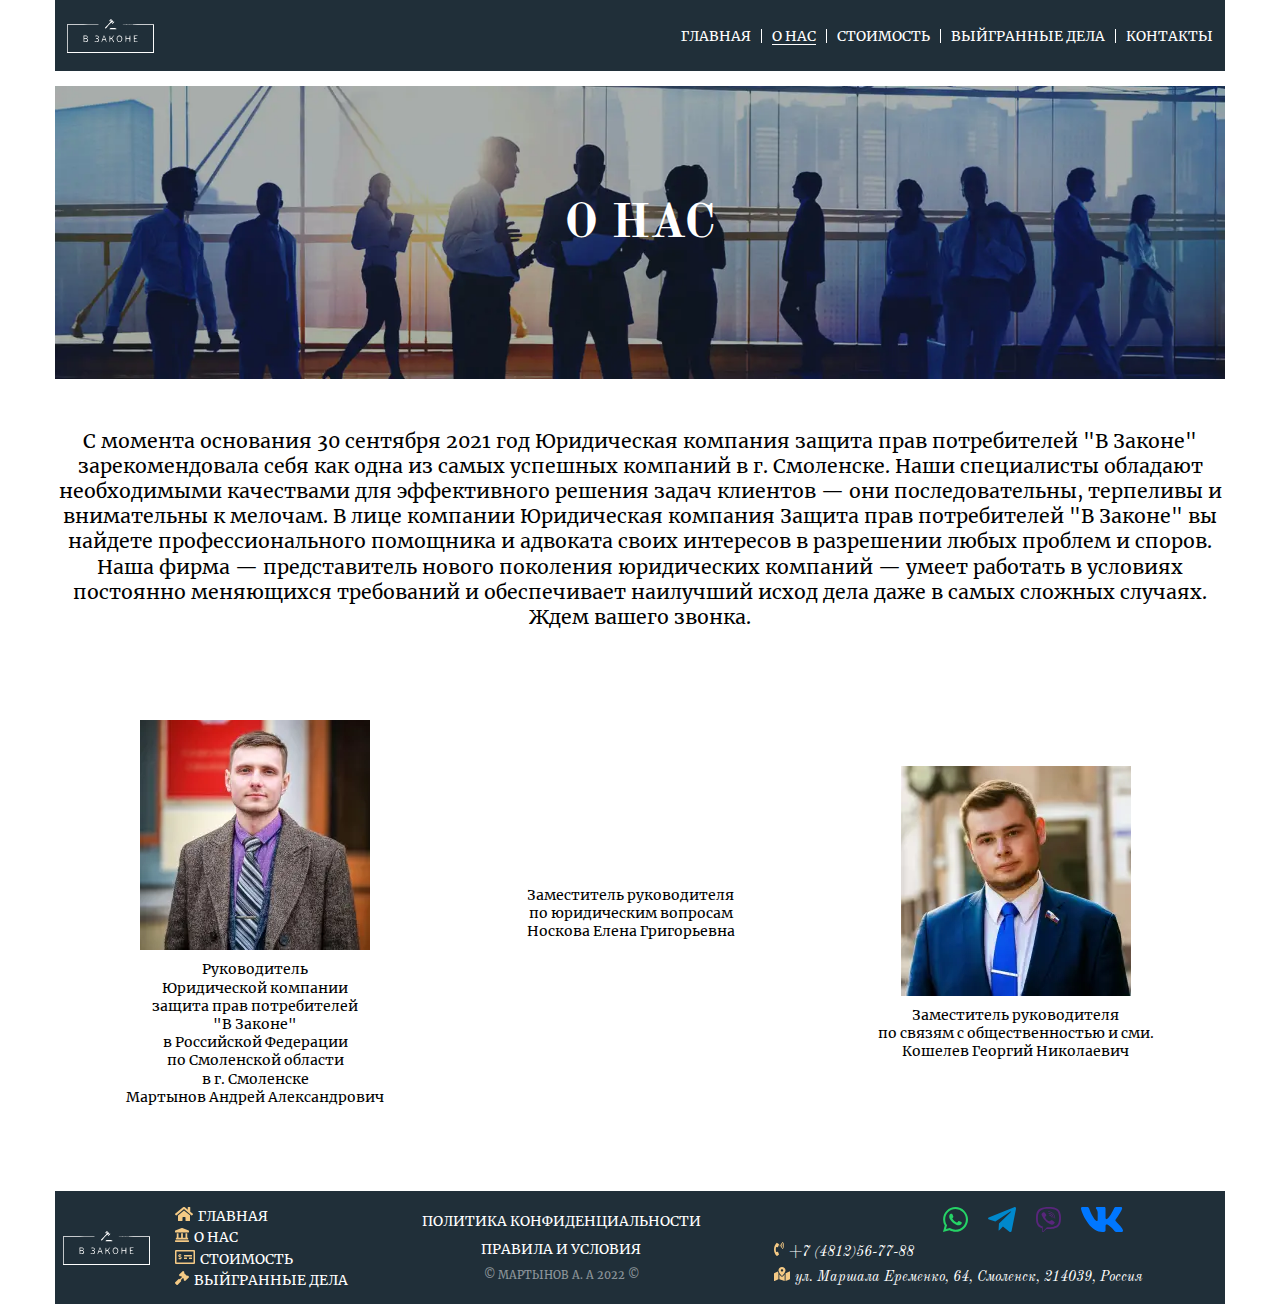
==== commit b2dbe72a: "Update about_us.html" ====
--- a/about_us.html
+++ b/about_us.html
@@ -83,11 +83,11 @@
                 </div>
                 <div class="story-team">
                   <div class="story-team__item">
-                    <picture><source srcset="img/zam.webp" type="image/webp"><img src="img/zam.jpg" alt="Управляющий" class="story-team__item-img"></picture>
+<!--                     <picture><source srcset="img/zam.webp" type="image/webp"><img src="img/zam.jpg" alt="Управляющий" class="story-team__item-img"></picture> -->
                     <p class="story-team__text">
                       Заместитель руководителя<br>
                       по юридическим вопросам<br>
-                      Михеенков Александр Владимирович<br>
+                      Носкова Елена Григорьевна<br>
                     </p>
                   </div>
                 </div>
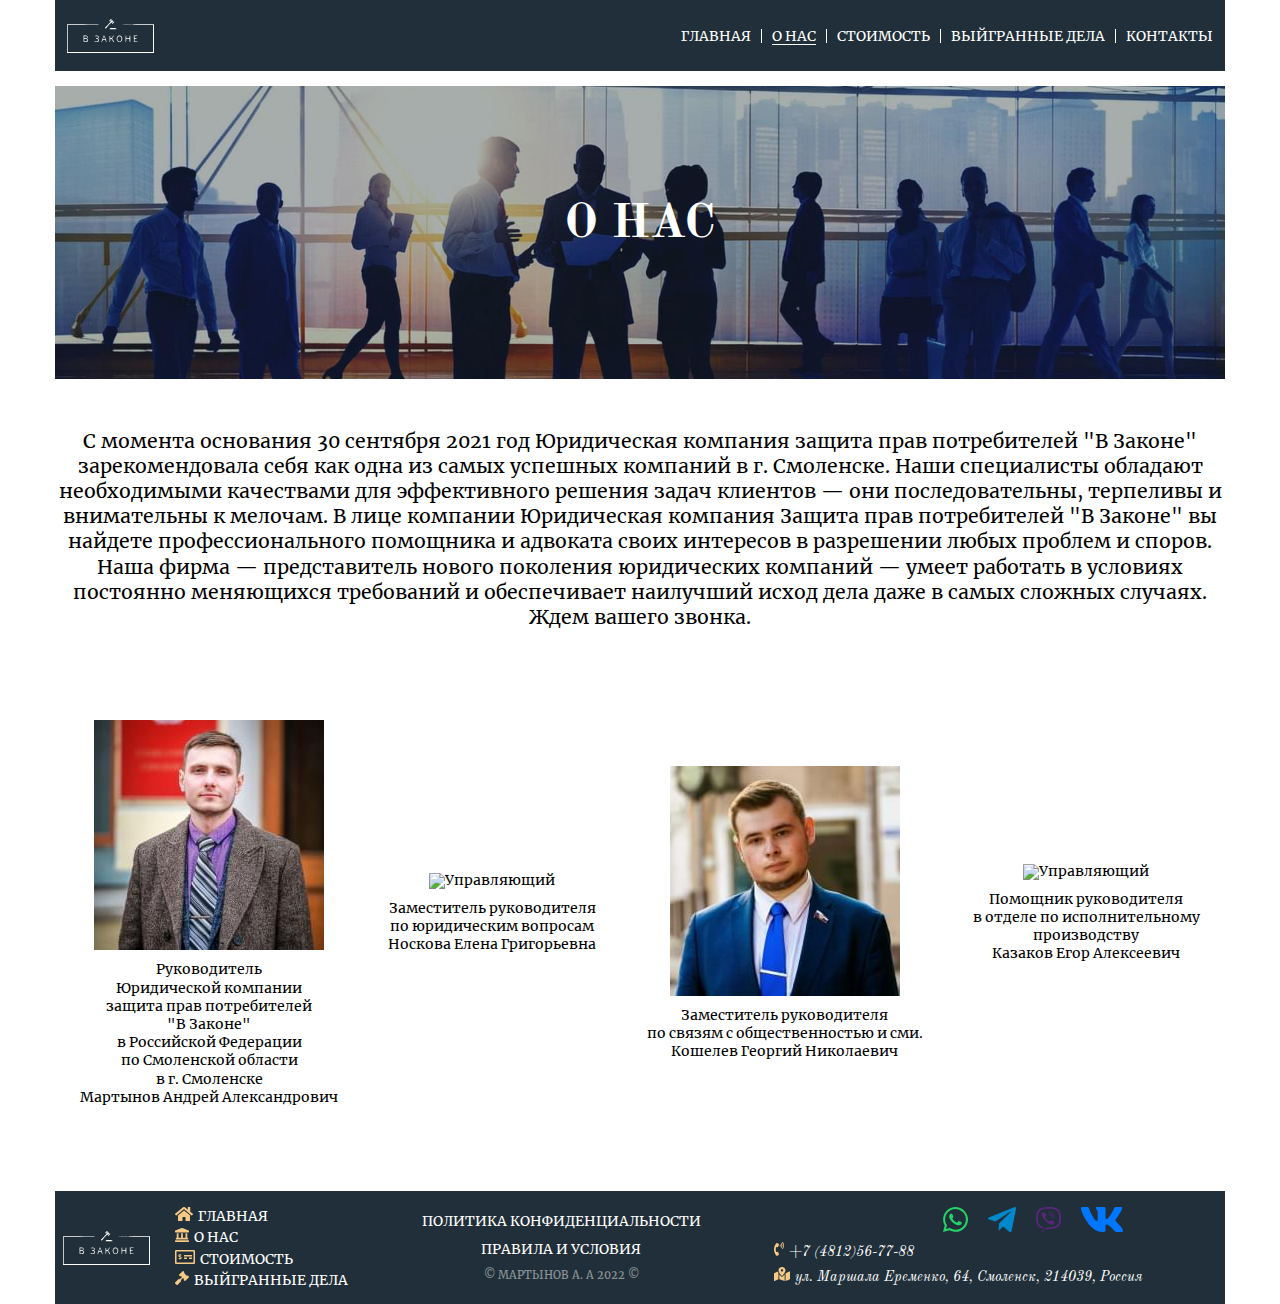
==== commit 3bdef742: "Update about_us.html" ====
--- a/about_us.html
+++ b/about_us.html
@@ -44,7 +44,7 @@
           <div class="container">
             <div class="story__content">
               <div class="story__intro">
-                <picture><source srcset="img/about-us_image.webp" type="image/webp"><img class="story__intro-img" src="img/about-us_image.jpg" alt="image"></picture>
+                <img class="story__intro-img" src="img/about-us_image.jpg" alt="image">
                 <div class="story__intro-item">
                   <h1 class="story__intro-title">О нас</h1>
                 </div>
@@ -68,7 +68,7 @@
               <div class="story-teams">
                 <div class="story-team">
                   <div class="story-team__item">
-                    <picture><source srcset="img/manager.webp" type="image/webp"><img src="img/manager.jpg" alt="Управляющий" class="story-team__item-img"></picture>
+                    <img src="img/manager.jpg" alt="Управляющий" class="story-team__item-img">
                     <p class="story-team__text">
                       Руководитель <br>
                       Юридической компании<br>
@@ -83,7 +83,7 @@
                 </div>
                 <div class="story-team">
                   <div class="story-team__item">
-<!--                     <picture><source srcset="img/zam.webp" type="image/webp"><img src="img/zam.jpg" alt="Управляющий" class="story-team__item-img"></picture> -->
+                    <img src="img/images1.jpg" alt="Управляющий" class="story-team__item-img">
                     <p class="story-team__text">
                       Заместитель руководителя<br>
                       по юридическим вопросам<br>
@@ -93,7 +93,7 @@
                 </div>
                 <div class="story-team">
                   <div class="story-team__item">
-                    <picture><source srcset="img/team.webp" type="image/webp"><img src="img/team.jpg" alt="Управляющий" class="story-team__item-img"></picture>
+                    <img src="img/team.jpg" alt="Управляющий" class="story-team__item-img">
                     <p class="story-team__text">
                       Заместитель руководителя<br>
                       по связям с общественностью и сми.<br>
@@ -101,6 +101,16 @@
                     </p>
                   </div>
                 </div>
+                <div class="story-team">
+                  <div class="story-team__item">
+                    <img src="img/zam4.jpg" alt="Управляющий" class="story-team__item-img">
+                    <p class="story-team__text">
+                      Помощник  руководителя<br>
+                      в отделе по исполнительному<br>
+                      производству<br>
+                      Казаков Егор Алексеевич<br>
+                    </p>
+                  </div>
                 </div>
               </div>
             </div>
@@ -115,7 +125,7 @@
             <div class="footer__item">
               <div class="footer__logo logo">
                 <a href="index.html">
-                  <picture><source srcset="img/icons/logo_white.svg" type="image/webp"><img src="img/icons/logo_white.svg" alt="Логотип" class="logo__item"></picture>
+                  <img src="img/icons/logo_white.svg" alt="Логотип" class="logo__item">
                 </a>
               </div>
               <div class="footer__menu footer-menu">
@@ -145,16 +155,16 @@
                 <div class="contact contact--size">
                   <div class="contact__messagers">
                     <a target="_blank" href="https://wa.me/79101147448" class="contact__WhatsApp">
-                      <picture><source srcset="img/icons/whatsapp.svg" type="image/webp"><img src="img/icons/whatsapp.svg" alt="whatsapp"></picture>
+                      <img src="img/icons/whatsapp.svg" alt="whatsapp">
                     </a>
                     <a target="_blank" href="tg://resolve?domain=@v_zackone" class="contact__telegram">
-                      <picture><source srcset="img/icons/telegram-plane.svg" type="image/webp"><img src="img/icons/telegram-plane.svg" alt="telegram"></picture>
+                      <img src="img/icons/telegram-plane.svg" alt="telegram">
                     </a>
                     <a target="_blank" href="viber://chat?number=%2B79101147448" class="contact__viber">
-                      <picture><source srcset="img/icons/viber.svg" type="image/webp"><img src="img/icons/viber.svg" alt="viber"></picture>
+                      <img src="img/icons/viber.svg" alt="viber">
                     </a>
                     <a target="_blank" href="https://m.vk.com/public194984760?from=groups%253Fact%253Dlist" class="contact__vk">
-                      <picture><source srcset="img/icons/vk.svg" type="image/webp"><img src="img/icons/vk.svg" alt="vk"></picture>
+                      <img src="img/icons/vk.svg" alt="vk">
                     </a>
                   </div>
                   <a href="tel:+74812567788 " class="contact__phone">+7 (4812)56-77-88 </a>
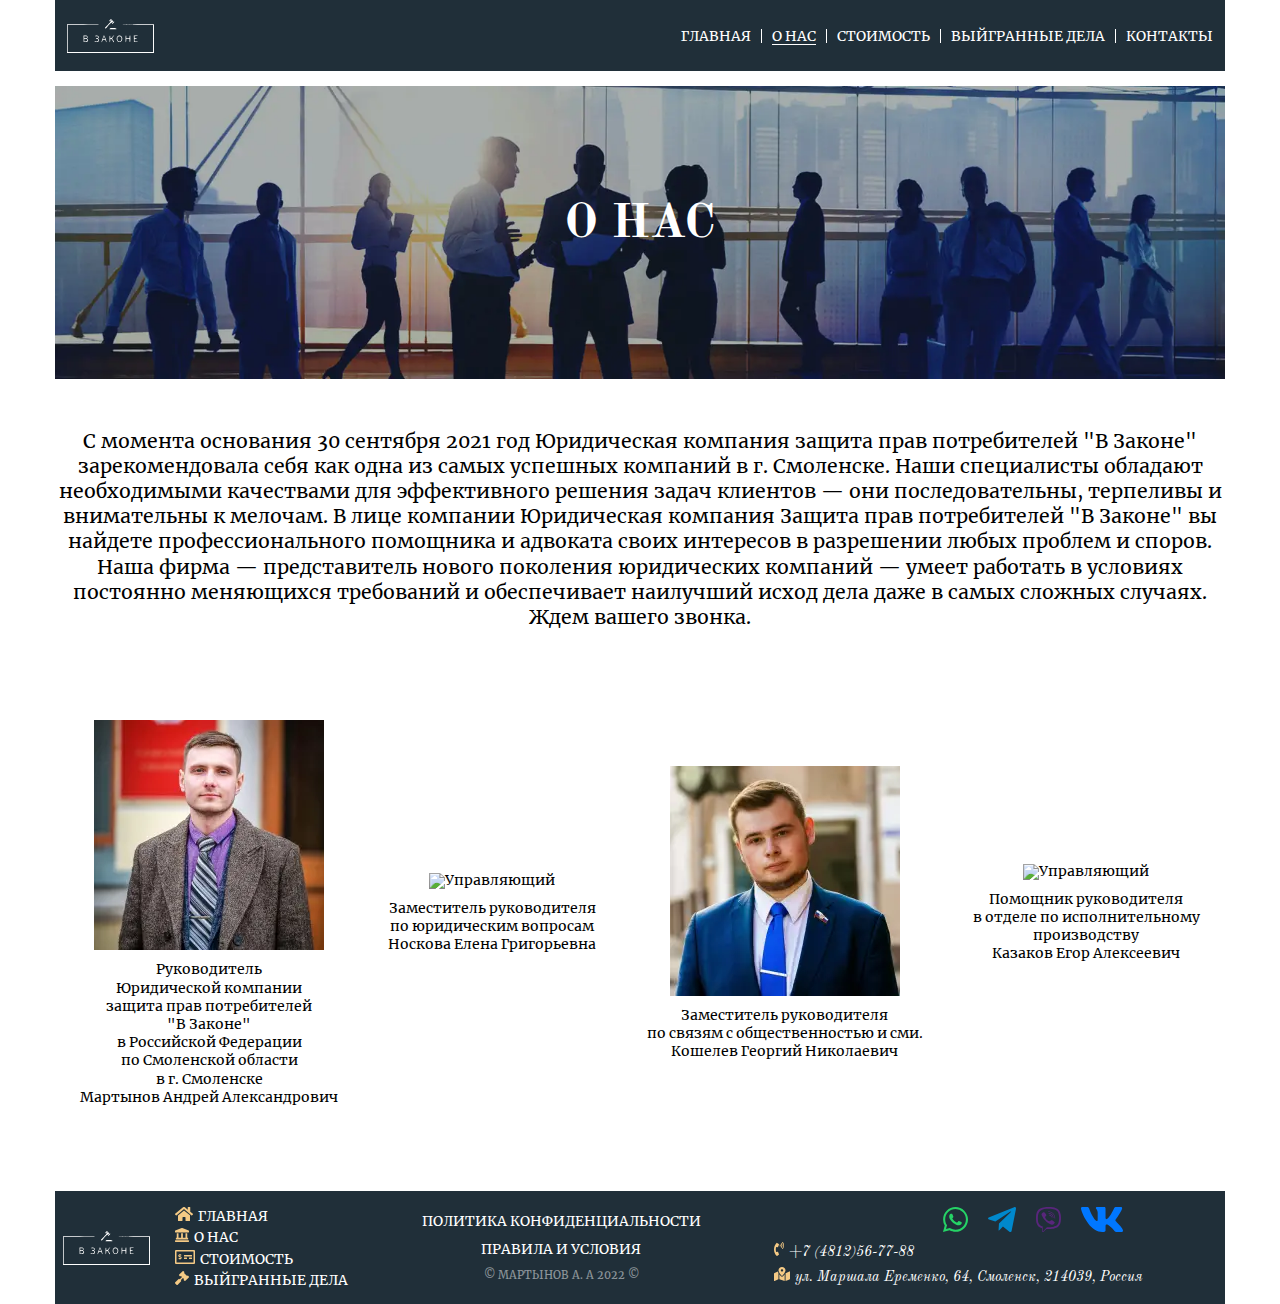
==== commit f79988d4: "Update about_us.html" ====
--- a/about_us.html
+++ b/about_us.html
@@ -44,7 +44,7 @@
           <div class="container">
             <div class="story__content">
               <div class="story__intro">
-                <img class="story__intro-img" src="img/about-us_image.jpg" alt="image">
+                <picture><source srcset="img/about-us_image.webp" type="image/webp"><img class="story__intro-img" src="img/about-us_image.jpg" alt="image"></picture>
                 <div class="story__intro-item">
                   <h1 class="story__intro-title">О нас</h1>
                 </div>
@@ -68,7 +68,7 @@
               <div class="story-teams">
                 <div class="story-team">
                   <div class="story-team__item">
-                    <img src="img/manager.jpg" alt="Управляющий" class="story-team__item-img">
+                    <picture><source srcset="img/manager.webp" type="image/webp"><img src="img/manager.jpg" alt="Управляющий" class="story-team__item-img"></picture>
                     <p class="story-team__text">
                       Руководитель <br>
                       Юридической компании<br>
@@ -83,7 +83,7 @@
                 </div>
                 <div class="story-team">
                   <div class="story-team__item">
-                    <img src="img/images1.jpg" alt="Управляющий" class="story-team__item-img">
+                    <picture><source srcset="img/images1.webp" type="image/webp"><img src="img/images1.jpg" alt="Управляющий" class="story-team__item-img"></picture>
                     <p class="story-team__text">
                       Заместитель руководителя<br>
                       по юридическим вопросам<br>
@@ -93,7 +93,7 @@
                 </div>
                 <div class="story-team">
                   <div class="story-team__item">
-                    <img src="img/team.jpg" alt="Управляющий" class="story-team__item-img">
+                    <picture><source srcset="img/team.webp" type="image/webp"><img src="img/team.jpg" alt="Управляющий" class="story-team__item-img"></picture>
                     <p class="story-team__text">
                       Заместитель руководителя<br>
                       по связям с общественностью и сми.<br>
@@ -103,7 +103,7 @@
                 </div>
                 <div class="story-team">
                   <div class="story-team__item">
-                    <img src="img/zam4.jpg" alt="Управляющий" class="story-team__item-img">
+                    <picture><source srcset="img/zam4.webp" type="image/webp"><img src="img/zam4.jpg" alt="Управляющий" class="story-team__item-img"></picture>
                     <p class="story-team__text">
                       Помощник  руководителя<br>
                       в отделе по исполнительному<br>
@@ -125,7 +125,7 @@
             <div class="footer__item">
               <div class="footer__logo logo">
                 <a href="index.html">
-                  <img src="img/icons/logo_white.svg" alt="Логотип" class="logo__item">
+                  <picture><source srcset="img/icons/logo_white.svg" type="image/webp"><img src="img/icons/logo_white.svg" alt="Логотип" class="logo__item"></picture>
                 </a>
               </div>
               <div class="footer__menu footer-menu">
@@ -155,16 +155,16 @@
                 <div class="contact contact--size">
                   <div class="contact__messagers">
                     <a target="_blank" href="https://wa.me/79101147448" class="contact__WhatsApp">
-                      <img src="img/icons/whatsapp.svg" alt="whatsapp">
+                      <picture><source srcset="img/icons/whatsapp.svg" type="image/webp"><img src="img/icons/whatsapp.svg" alt="whatsapp"></picture>
                     </a>
                     <a target="_blank" href="tg://resolve?domain=@v_zackone" class="contact__telegram">
-                      <img src="img/icons/telegram-plane.svg" alt="telegram">
+                      <picture><source srcset="img/icons/telegram-plane.svg" type="image/webp"><img src="img/icons/telegram-plane.svg" alt="telegram"></picture>
                     </a>
                     <a target="_blank" href="viber://chat?number=%2B79101147448" class="contact__viber">
-                      <img src="img/icons/viber.svg" alt="viber">
+                      <picture><source srcset="img/icons/viber.svg" type="image/webp"><img src="img/icons/viber.svg" alt="viber"></picture>
                     </a>
                     <a target="_blank" href="https://m.vk.com/public194984760?from=groups%253Fact%253Dlist" class="contact__vk">
-                      <img src="img/icons/vk.svg" alt="vk">
+                      <picture><source srcset="img/icons/vk.svg" type="image/webp"><img src="img/icons/vk.svg" alt="vk"></picture>
                     </a>
                   </div>
                   <a href="tel:+74812567788 " class="contact__phone">+7 (4812)56-77-88 </a>
